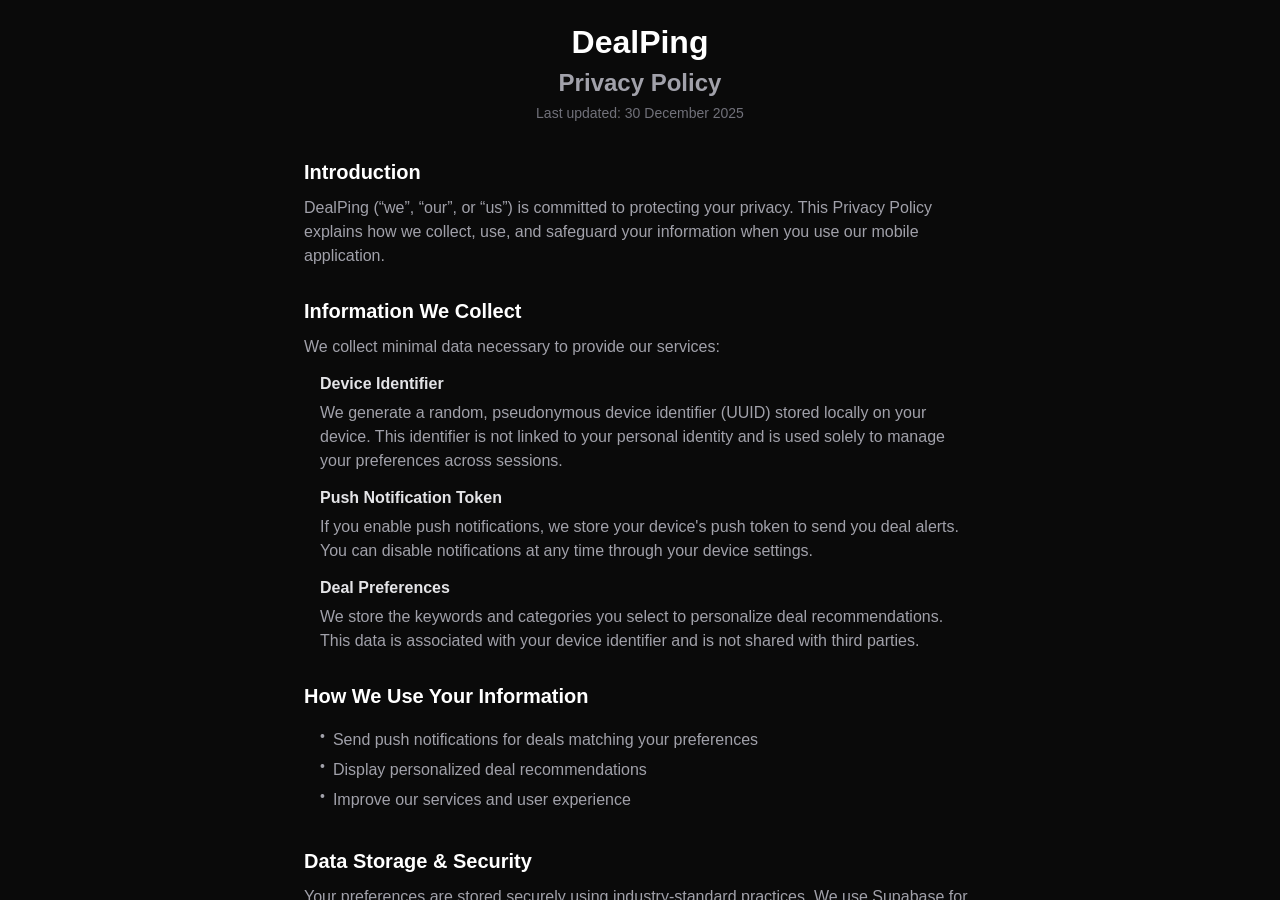
==== privacy.html @ 214f6102 "Add files via upload" ====
<!DOCTYPE html><html  lang="en"><head><title data-rh="true"></title><meta charSet="utf-8"/><meta name="viewport" content="width=device-width, initial-scale=1, shrink-to-fit=no"/><meta http-equiv="X-UA-Compatible" content="IE=edge"/><style id="expo-reset">#root,body,html{height:100%}body{overflow:hidden}#root{display:flex}</style><style>
body {
  background-color: #fff;
}
@media (prefers-color-scheme: dark) {
  body {
    background-color: #000;
  }
}</style><style id="react-native-stylesheet">[stylesheet-group="0"]{}
body{margin:0;}
button::-moz-focus-inner,input::-moz-focus-inner{border:0;padding:0;}
html{-ms-text-size-adjust:100%;-webkit-text-size-adjust:100%;-webkit-tap-highlight-color:rgba(0,0,0,0);}
input::-webkit-search-cancel-button,input::-webkit-search-decoration,input::-webkit-search-results-button,input::-webkit-search-results-decoration{display:none;}
[stylesheet-group="1"]{}
.css-11aywtz{-moz-appearance:textfield;-webkit-appearance:none;background-color:rgba(0,0,0,0.00);border-bottom-left-radius:0px;border-bottom-right-radius:0px;border-top-left-radius:0px;border-top-right-radius:0px;border:0 solid black;box-sizing:border-box;font:14px -apple-system,BlinkMacSystemFont,"Segoe UI",Roboto,Helvetica,Arial,sans-serif;margin:0px;padding:0px;resize:none;}
.css-146c3p1{background-color:rgba(0,0,0,0.00);border:0 solid black;box-sizing:border-box;color:rgba(0,0,0,1.00);display:inline;font:14px -apple-system,BlinkMacSystemFont,"Segoe UI",Roboto,Helvetica,Arial,sans-serif;list-style:none;margin:0px;padding:0px;position:relative;text-align:start;text-decoration:none;white-space:pre-wrap;word-wrap:break-word;}
.css-1jxf684{background-color:rgba(0,0,0,0.00);border:0 solid black;box-sizing:border-box;color:inherit;display:inline;font:inherit;list-style:none;margin:0px;padding:0px;position:relative;text-align:inherit;text-decoration:none;white-space:inherit;word-wrap:break-word;}
.css-9pa8cd{bottom:0px;height:100%;left:0px;opacity:0;position:absolute;right:0px;top:0px;width:100%;z-index:-1;}
.css-g5y9jx{align-content:flex-start;align-items:stretch;background-color:rgba(0,0,0,0.00);border:0 solid black;box-sizing:border-box;display:flex;flex-basis:auto;flex-direction:column;flex-shrink:0;list-style:none;margin:0px;min-height:0px;min-width:0px;padding:0px;position:relative;text-decoration:none;z-index:0;}
[stylesheet-group="2"]{}
.r-11mg6pl{border-bottom-color:rgba(255,255,255,1.00);border-left-color:rgba(255,255,255,1.00);border-right-color:rgba(255,255,255,1.00);border-top-color:rgba(255,255,255,1.00);}
.r-13awgt0{flex:1;}
.r-1awa8pu{border-bottom-color:rgba(101,119,134,1.00);border-left-color:rgba(101,119,134,1.00);border-right-color:rgba(101,119,134,1.00);border-top-color:rgba(101,119,134,1.00);}
.r-1bq2mok{margin:3px;}
.r-1d4xg89{border-bottom-color:rgba(170,184,194,1.00);border-left-color:rgba(170,184,194,1.00);border-right-color:rgba(170,184,194,1.00);border-top-color:rgba(170,184,194,1.00);}
.r-1dedoh8{border-bottom-left-radius:9px;border-bottom-right-radius:9px;border-top-left-radius:9px;border-top-right-radius:9px;}
.r-1dumxj3{margin:2px;}
.r-1dzdj1l{border-bottom-left-radius:10px;border-bottom-right-radius:10px;border-top-left-radius:10px;border-top-right-radius:10px;}
.r-1f0042m{border-bottom-left-radius:5px;border-bottom-right-radius:5px;border-top-left-radius:5px;border-top-right-radius:5px;}
.r-1j16mh1{border-bottom-left-radius:100%;border-bottom-right-radius:100%;border-top-left-radius:100%;border-top-right-radius:100%;}
.r-1jkafct{border-bottom-left-radius:2px;border-bottom-right-radius:2px;border-top-left-radius:2px;border-top-right-radius:2px;}
.r-1jyn79y{border-bottom-color:rgba(0,150,136,1.00);border-left-color:rgba(0,150,136,1.00);border-right-color:rgba(0,150,136,1.00);border-top-color:rgba(0,150,136,1.00);}
.r-1mbl9jf{border-bottom-width:0.5px;border-left-width:0.5px;border-right-width:0.5px;border-top-width:0.5px;}
.r-1pcd2l5{padding:20px;}
.r-1phboty{border-bottom-style:solid;border-left-style:solid;border-right-style:solid;border-top-style:solid;}
.r-1px6drs{border-bottom-left-radius:7px;border-bottom-right-radius:7px;border-top-left-radius:7px;border-top-right-radius:7px;}
.r-1q9bdsx{border-bottom-left-radius:12px;border-bottom-right-radius:12px;border-top-left-radius:12px;border-top-right-radius:12px;}
.r-1qsk4np{overflow-x:clip;overflow-y:clip;}
.r-1rvyss1{border-bottom-color:rgba(255,255,255,0.20);border-left-color:rgba(255,255,255,0.20);border-right-color:rgba(255,255,255,0.20);border-top-color:rgba(255,255,255,0.20);}
.r-1sp51qo{padding:10px;}
.r-1twgtwe{border-bottom-color:rgba(0,0,0,0.04);border-left-color:rgba(0,0,0,0.04);border-right-color:rgba(0,0,0,0.04);border-top-color:rgba(0,0,0,0.04);}
.r-1udh08x{overflow-x:hidden;overflow-y:hidden;}
.r-1uu6nss{padding:5px;}
.r-1xfd6ze{border-bottom-left-radius:8px;border-bottom-right-radius:8px;border-top-left-radius:8px;border-top-right-radius:8px;}
.r-4a18lf{border-bottom-color:rgba(255,0,0,1.00);border-left-color:rgba(255,0,0,1.00);border-right-color:rgba(255,0,0,1.00);border-top-color:rgba(255,0,0,1.00);}
.r-60ke3l{border-bottom-color:rgba(0,128,0,1.00);border-left-color:rgba(0,128,0,1.00);border-right-color:rgba(0,128,0,1.00);border-top-color:rgba(0,128,0,1.00);}
.r-6t2glc{border-bottom-left-radius:40px;border-bottom-right-radius:40px;border-top-left-radius:40px;border-top-right-radius:40px;}
.r-9x6qib{border-bottom-color:rgba(204,214,221,1.00);border-left-color:rgba(204,214,221,1.00);border-right-color:rgba(204,214,221,1.00);border-top-color:rgba(204,214,221,1.00);}
.r-crgep1{margin:0px;}
.r-d045u9{border-bottom-width:2px;border-left-width:2px;border-right-width:2px;border-top-width:2px;}
.r-d23pfw{padding:24px;}
.r-edyy15{padding:8px;}
.r-fx7oqy{border-bottom-color:rgba(0,0,255,1.00);border-left-color:rgba(0,0,255,1.00);border-right-color:rgba(0,0,255,1.00);border-top-color:rgba(0,0,255,1.00);}
.r-krxsd3{display:-webkit-box;}
.r-rs99b7{border-bottom-width:1px;border-left-width:1px;border-right-width:1px;border-top-width:1px;}
.r-t60dpp{padding:0px;}
.r-wg31gx{border-bottom-color:rgba(49,53,56,1.00);border-left-color:rgba(49,53,56,1.00);border-right-color:rgba(49,53,56,1.00);border-top-color:rgba(49,53,56,1.00);}
.r-xoduu5{display:inline-flex;}
.r-ywje51{margin:auto;}
.r-z2wwpe{border-bottom-left-radius:4px;border-bottom-right-radius:4px;border-top-left-radius:4px;border-top-right-radius:4px;}
[stylesheet-group="2.1"]{}
.r-11f147o{padding-bottom:8px;padding-top:8px;}
.r-11gswi8{padding-left:3px;padding-right:3px;}
.r-17q4wm6{margin-left:5px;margin-right:5px;}
.r-184id4b{margin-bottom:12px;margin-top:12px;}
.r-1d7mnkm{padding-bottom:15px;padding-top:15px;}
.r-1e084wi{padding-left:0px;padding-right:0px;}
.r-1mmae3n{padding-bottom:12px;padding-top:12px;}
.r-1ntr0p{padding-left:5px;padding-right:5px;}
.r-1rsorjc{padding-left:36px;padding-right:36px;}
.r-1yd117h{padding-bottom:7px;padding-top:7px;}
.r-3o4zer{padding-left:12px;padding-right:12px;}
.r-cxgwc0{padding-left:24px;padding-right:24px;}
.r-f8sm7e{margin-left:auto;margin-right:auto;}
.r-is05cd{padding-left:8px;padding-right:8px;}
.r-jdiy1a{margin-left:11px;margin-right:11px;}
.r-jusfrs{margin-left:12px;margin-right:12px;}
.r-n5f61p{margin-bottom:3px;margin-top:3px;}
.r-n7gxbd{padding-left:4px;padding-right:4px;}
.r-u9wvl5{padding-left:20px;padding-right:20px;}
.r-ugi1tw{padding-left:5%;padding-right:5%;}
.r-w7s2jr{padding-bottom:16px;padding-top:16px;}
.r-ytbthy{padding-bottom:10px;padding-top:10px;}
[stylesheet-group="2.2"]{}
.r-10s2tm5{left:0%;}
.r-16o8guy{right:100%;}
.r-1a11zyx{margin-right:12px;}
.r-1cwvpvk{margin-left:12px;}
.r-1e97lx8{margin-right:3px;}
.r-1euzeng{padding-left:24px;}
.r-1g4tz6n{margin-right:-14.5px;}
.r-1h31txp{padding-right:16px;}
.r-1lhn9r{margin-left:-14.5px;}
.r-1sqnqi2{margin-left:3px;}
.r-1vl2501{padding-right:24px;}
.r-9mo606{margin-right:10px;}
.r-c59us2{left:-3px;}
.r-dqe1q{right:0%;}
.r-qb41rp{margin-right:5px;}
.r-rci37q{left:100%;}
.r-uhung1{margin-left:10px;}
.r-vpmibe{right:-3px;}
.r-w67my2{padding-left:16px;}
.r-wizibn{margin-left:5px;}
[stylesheet-group="3"]{}
.r-105ug2t{pointer-events:auto!important;}
.r-10ptun7{height:16px;}
.r-10v3vxq{transform:scaleX(-1);}
.r-10x49cs{font-size:10px;}
.r-10xqauy{padding-top:env(safe-area-inset-top);}
.r-11j9u27{visibility:hidden;}
.r-11mpjr4{background-color:rgba(223,223,223,1.00);}
.r-11udlyb{background-color:rgba(0,150,136,1.00);}
.r-11v9fek{min-width:180px;}
.r-11yh6sk{overflow-x:hidden;}
.r-12c3ph5{opacity:0.4;}
.r-12f6czt{top:17px;}
.r-12vffkv>* {pointer-events:auto;}
.r-12vffkv{pointer-events:none!important;}
.r-12w8t91{background-color:rgba(209,209,212,1.00);}
.r-135wba7{line-height:24px;}
.r-13aq9py{animation-name:r-1iq689l;}
.r-13qz1uu{width:100%;}
.r-13tjlyg{transition-duration:0.1s;}
.r-144uupt{left:2px;}
.r-1472mwg{height:24px;}
.r-14gqq1x{margin-top:4px;}
.r-14lw9ot{background-color:rgba(255,255,255,1.00);}
.r-14nekm4{box-shadow:0px 1px 2.22px rgba(0,0,0,0.22);}
.r-14sbq61{background-color:rgba(33,150,243,1.00);}
.r-150rngu{-webkit-overflow-scrolling:touch;}
.r-15d164r{margin-bottom:10px;}
.r-16y2uox{flex-grow:1;}
.r-173mn98{align-self:flex-end;}
.r-173mzie{transform:scaleY(-1);}
.r-1777fci{justify-content:center;}
.r-17bb2tj{animation-duration:0.75s;}
.r-17leim2{background-repeat:repeat;}
.r-17s6mgv{justify-content:flex-end;}
.r-17tb59b{opacity:0.7;}
.r-17tloay{opacity:0.6;}
.r-17u3ijr{background-color:rgba(155,161,166,0.27);}
.r-184en5c{z-index:1;}
.r-18nhz7w{top:-3px;}
.r-18u1ve8{color:rgba(255,255,255,0.40);}
.r-18u37iz{flex-direction:row;}
.r-19h5ruw{margin-top:15px;}
.r-19oahor{font-size:64px;}
.r-19wmn03{width:20px;}
.r-19z077z{touch-action:none;}
.r-1a2p6p6{-webkit-text-decoration-style:solid;text-decoration-style:solid;}
.r-1abnn5w{animation-play-state:paused;}
.r-1acpoxo{width:36px;}
.r-1aiqnjv{font-family:monospace,monospace;}
.r-1aockid{width:40px;}
.r-1awozwy{align-items:center;}
.r-1ay1djp{animation-duration:1s;}
.r-1b43r93{font-size:14px;}
.r-1c6unfx{forced-color-adjust:none;}
.r-1c85bru{width:270px;}
.r-1cmwbt1{gap:8px;}
.r-1d2f490{left:0px;}
.r-1d5kdc7{flex-direction:column-reverse;}
.r-1d7fvdj{justify-content:space-evenly;}
.r-1ddef8g{-webkit-text-decoration-line:underline;text-decoration-line:underline;}
.r-1dernwh{height:70%;}
.r-1ei5mc7{cursor:inherit;}
.r-1enofrn{font-size:12px;}
.r-1euycsn{flex-direction:row-reverse;}
.r-1ewcgjf{box-shadow:0px 1px 3px rgba(0,0,0,0.5);}
.r-1ff274t{text-align:right;}
.r-1ffj0ar{background-color:rgba(0,0,0,0.40);}
.r-1g80hic{opacity:0.8;}
.r-1ge9hsw{max-width:960px;}
.r-1ghxqbu{font-variant:tabular-nums;}
.r-1h0z5md{justify-content:flex-start;}
.r-1h2t8mc{width:0px;}
.r-1habvwh{align-items:flex-start;}
.r-1i10wst{font-size:18px;}
.r-1i6wzkk{-moz-transition-property:opacity;-webkit-transition-property:opacity;transition-property:opacity;}
.r-1i71y14{gap:14px;}
.r-1ikidpy{letter-spacing:0.5px;}
.r-1iln25a{word-wrap:normal;}
.r-1inkyih{font-size:17px;}
.r-1iomjv6{color:rgba(46,120,183,1.00);}
.r-1iusvr4{flex-basis:0px;}
.r-1janqcz{width:16px;}
.r-1jkjb{margin-left:8px;}
.r-1kb76zh{margin-right:8px;}
.r-1kfrs79{font-weight:600;}
.r-1kihuf0{align-self:center;}
.r-1ld3bg{top:-4px;}
.r-1ldzwu0{animation-timing-function:linear;}
.r-1loqt21{cursor:pointer;}
.r-1mlwlqe{flex-basis:auto;}
.r-1mrlafo{background-position:0;}
.r-1muvv40{animation-iteration-count:infinite;}
.r-1niwhzg{background-color:rgba(0,0,0,0.00);}
.r-1nlw0im{bottom:8px;}
.r-1no09lo{margin-top:28px;}
.r-1nxhmzv{margin-bottom:28px;}
.r-1ny4l3l{outline-style:none;}
.r-1ocf4r9{scroll-snap-type:y mandatory;}
.r-1onu96p{border-curve:continuous;}
.r-1oszu61{align-items:stretch;}
.r-1otgn73{touch-action:manipulation;}
.r-1p0dtai{bottom:0px;}
.r-1pi2tsx{height:100%;}
.r-1pm8pkb{font-family:Courier;}
.r-1ptriwd{right:2px;}
.r-1qd0xha{font-family:-apple-system,BlinkMacSystemFont,"Segoe UI",Roboto,Helvetica,Arial,sans-serif;}
.r-1qulhi1{animation-name:r-1pzkwqh;}
.r-1r4fvd0{color:rgba(82,169,255,1.00);}
.r-1r74h94{left:8px;}
.r-1r8g8re{height:36px;}
.r-1rnoaur{overflow-y:auto;}
.r-1sg8ghl{z-index:1000;}
.r-1ssbvtb{gap:12px;}
.r-1sxrcry{background-size:auto;}
.r-1tl9yi8{height:17px;}
.r-1udbk01{text-overflow:ellipsis;}
.r-1ui5ee8{font-size:32px;}
.r-1vr29t4{font-weight:800;}
.r-1w2pmg{height:0px;}
.r-1w6e6rj{flex-wrap:wrap;}
.r-1wbh5a2{flex-shrink:1;}
.r-1wtj0ep{justify-content:space-between;}
.r-1wyyakw{z-index:-1;}
.r-1xcajam{position:fixed;}
.r-1xnzce8{-moz-user-select:text;-webkit-user-select:text;user-select:text;}
.r-1xpsq9i{box-shadow:0px 3px 3px rgba(0, 0, 0, 0.33);}
.r-1xzupcd{width:13px;}
.r-1yef0xd{animation-name:r-11cv4x;}
.r-2eszeu::-webkit-scrollbar{display:none}
.r-2eszeu{scrollbar-width:none;}
.r-30o5oe{-moz-appearance:none;-ms-appearance:none;-webkit-appearance:none;appearance:none;}
.r-356f0p{letter-spacing:0.35px;}
.r-3mc0re{right:8px;}
.r-3s2u2q{white-space:nowrap;}
.r-417010{z-index:0;}
.r-4gszlv{background-size:cover;}
.r-4v7adb{height:5px;}
.r-5oul0u{margin-bottom:8px;}
.r-60vfwk{min-width:1px;}
.r-633pao>* {pointer-events:none;}
.r-633pao{pointer-events:none!important;}
.r-6dt33c{opacity:1;}
.r-6gpygo{margin-bottom:12px;}
.r-6taxm2:-ms-input-placeholder{color:var(--placeholderTextColor);opacity:1;}
.r-6taxm2::-moz-placeholder{color:var(--placeholderTextColor);opacity:1;}
.r-6taxm2::-webkit-input-placeholder{color:var(--placeholderTextColor);opacity:1;}
.r-6taxm2::placeholder{color:var(--placeholderTextColor);opacity:1;}
.r-726pan{width:31px;}
.r-76blku{height:21px;}
.r-7cikom{font-size:inherit;}
.r-7q8q6z{cursor:default;}
.r-8akbws{-webkit-box-orient:vertical;}
.r-8ay8q1{letter-spacing:0.1px;}
.r-92ng3h{width:1px;}
.r-97e31f{padding-bottom:env(safe-area-inset-bottom);}
.r-9daxd3{animation-duration:250ms;}
.r-a023e6{font-size:15px;}
.r-adyw6z{font-size:20px;}
.r-agouwx{transform:translateZ(0);}
.r-ah5dr5>* {pointer-events:none;}
.r-ah5dr5{pointer-events:auto!important;}
.r-aruset{font-weight:200;}
.r-b88u0q{font-weight:700;}
.r-bi4vy9{transform:translateY(100%);}
.r-bnwqim{position:relative;}
.r-bt1l66{min-height:20px;}
.r-buy8e9{overflow-y:hidden;}
.r-bv2aro{padding-left:env(safe-area-inset-left);}
.r-c68hjy{color:rgba(161,161,161,1.00);}
.r-cpa5s6{scroll-snap-align:start;}
.r-cqee49{color:rgba(0,0,0,1.00);}
.r-dkge59{background-color:rgba(170,184,194,1.00);}
.r-dnmrzs{max-width:100%;}
.r-dvx3qi{z-index:99;}
.r-e7fwks{background-color:rgba(238,238,240,1.00);}
.r-eafdt9{transition-duration:0.15s;}
.r-ebwn4k{animation-name:r-q67da2;}
.r-ehq7j7{background-size:contain;}
.r-eqz5dr{flex-direction:column;}
.r-eu3ka{height:40px;}
.r-fbosnt{background-color:rgba(63,63,66,1.00);}
.r-fdjqy7{text-align:left;}
.r-g3mlsw{animation-name:r-t2lo5v;}
.r-ghxds0{transform:translateY(0%);}
.r-gtdqiz{position:-webkit-sticky;position:sticky;}
.r-h0d30l{height:28px;}
.r-howw7u{color:rgba(255,0,0,1.00);}
.r-hxflta{padding-right:env(safe-area-inset-right);}
.r-icoktb{opacity:0.5;}
.r-ig0lrl{width:17px;}
.r-ipm5af{top:0px;}
.r-jwli3a{color:rgba(255,255,255,1.00);}
.r-k200y{align-self:flex-start;}
.r-kemksi{background-color:rgba(0,0,0,1.00);}
.r-kizejy{color:rgba(155,161,166,1.00);}
.r-knv0ih{margin-top:8px;}
.r-ky29hr{bottom:2px;}
.r-leqjx2{animation-timing-function:cubic-bezier(0.215, 0.61, 0.355, 1);}
.r-lltvgl{overflow-x:auto;}
.r-lpb231{height:168px;}
.r-lrsllp{width:24px;}
.r-lrvibr{-moz-user-select:none;-webkit-user-select:none;user-select:none;}
.r-mabqd8{height:32px;}
.r-majxgm{font-weight:500;}
.r-mfh4gg{scroll-snap-type:x mandatory;}
.r-mhe3cw{z-index:10;}
.r-mro3nb{background-color:rgba(21,23,24,1.00);}
.r-n6v787{font-size:13px;}
.r-o4n3w5{width:23px;}
.r-o9xkwf{top:2px;}
.r-orgf3d{opacity:0;}
.r-q4m81j{text-align:center;}
.r-qfi6ny{top:30000px;}
.r-qklmqi{border-bottom-width:1px;}
.r-qn3fzs{padding-bottom:24px;}
.r-rjixqe{line-height:20px;}
.r-rs94m5{background-image:url("[data-uri]");}
.r-rxcuwo{height:50%;}
.r-s62m2j{animation-timing-function:cubic-bezier(0.47, 0, 0.745, 0.715);}
.r-sfbmgh{z-index:9999;}
.r-so7y2g{line-height:64px;}
.r-tsynxw{text-transform:uppercase;}
.r-u6sd8q{background-repeat:no-repeat;}
.r-u8s1d{position:absolute;}
.r-u92y06{background-color:rgba(255,165,0,1.00);}
.r-ubezar{font-size:16px;}
.r-uho16t{font-size:34px;}
.r-vacyoi{padding-bottom:64px;}
.r-van48c{caret-color:transparent;}
.r-vboj7i{top:-7px;}
.r-vga7m4{background-color:rgba(28,28,31,1.00);}
.r-vvn4in{background-position:center;}
.r-vw2c0b{font-weight:bold;}
.r-wfqgy4{transition-duration:100ms;}
.r-ws9h79{left:4px;}
.r-x11e5r{font-family:SFMono-Regular, Menlo, Monaco, Consolas, "Liberation Mono", "Courier New", monospace;}
.r-x3cy2q{background-size:100% 100%;}
.r-xx3c9p{animation-name:r-imtty0;}
.r-y7v2we{background-color:rgba(32,36,37,1.00);}
.r-z80fyv{height:20px;}
.r-zchlnj{right:0px;}
.r-zl2h9q{margin-bottom:2px;}
.r-zz5t5d{font-size:28px;}
@-webkit-keyframes r-11cv4x{0%{transform:rotate(0deg);}100%{transform:rotate(360deg);}}
@-webkit-keyframes r-1iq689l{0%{transform:translateY(0%);}100%{transform:translateY(100%);}}
@-webkit-keyframes r-1pzkwqh{0%{transform:translateY(100%);}100%{transform:translateY(0%);}}
@-webkit-keyframes r-imtty0{0%{opacity:0;}100%{opacity:1;}}
@-webkit-keyframes r-q67da2{0%{transform:translateX(-100%);}100%{transform:translateX(400%);}}
@-webkit-keyframes r-t2lo5v{0%{opacity:1;}100%{opacity:0;}}
@keyframes r-11cv4x{0%{transform:rotate(0deg);}100%{transform:rotate(360deg);}}
@keyframes r-1iq689l{0%{transform:translateY(0%);}100%{transform:translateY(100%);}}
@keyframes r-1pzkwqh{0%{transform:translateY(100%);}100%{transform:translateY(0%);}}
@keyframes r-imtty0{0%{opacity:0;}100%{opacity:1;}}
@keyframes r-q67da2{0%{transform:translateX(-100%);}100%{transform:translateX(400%);}}
@keyframes r-t2lo5v{0%{opacity:1;}100%{opacity:0;}}</style><style id="expo-generated-fonts">@font-face{font-family:"SpaceMono";src:url("/assets/assets/fonts/SpaceMono-Regular.49a79d66bdea2debf1832bf4d7aca127.ttf");font-display:auto}
@font-face{font-family:"FontAwesome";src:url("/assets/node_modules/@expo/vector-icons/build/vendor/react-native-vector-icons/Fonts/FontAwesome.b06871f281fee6b241d60582ae9369b9.ttf");font-display:auto}</style><link rel="preload" href="/assets/assets/fonts/SpaceMono-Regular.49a79d66bdea2debf1832bf4d7aca127.ttf" as="font" crossorigin="" /><link rel="preload" href="/assets/node_modules/@expo/vector-icons/build/vendor/react-native-vector-icons/Fonts/FontAwesome.b06871f281fee6b241d60582ae9369b9.ttf" as="font" crossorigin="" /><script type="module">globalThis.__EXPO_ROUTER_HYDRATE__=true;</script><link rel="preload" href="/_expo/static/css/web-8d953b4937163ca40d355fad0c8e0679.css" as="style"><link rel="stylesheet" href="/_expo/static/css/web-8d953b4937163ca40d355fad0c8e0679.css"><link rel="icon" href="/favicon.ico" /></head><body><div id="root"><div class="css-g5y9jx r-13awgt0"><!--$--><div style="position:absolute;left:0;right:0;top:0;bottom:0;pointer-events:none;visibility:hidden"></div><div class="css-g5y9jx r-13awgt0"><div aria-hidden="true" class="css-g5y9jx r-13awgt0 r-1p0dtai r-1d2f490 r-u8s1d r-zchlnj r-ipm5af" style="background-color:rgba(242,242,242,1.00);display:none"><div class="css-g5y9jx r-13awgt0"><div class="css-g5y9jx r-13awgt0"><!--$!--><template></template><!--/$--></div></div></div><div class="css-g5y9jx r-13awgt0 r-1p0dtai r-1d2f490 r-u8s1d r-zchlnj r-ipm5af" style="background-color:rgba(242,242,242,1.00);display:flex"><div class="css-g5y9jx r-13awgt0"><div class="css-g5y9jx r-13awgt0"><!--$--><div class="css-g5y9jx r-150rngu r-eqz5dr r-16y2uox r-1wbh5a2 r-11yh6sk r-1rnoaur r-agouwx" style="flex:1;background-color:rgba(10,10,10,1.00)"><div class="css-g5y9jx" style="padding-left:24px;padding-right:24px;padding-top:24px;padding-bottom:64px;max-width:720px;margin-right:auto;margin-left:auto"><div class="css-g5y9jx" style="margin-bottom:40px;align-items:center"><div dir="auto" class="css-146c3p1" style="font-size:32px;font-weight:700;color:rgba(255,255,255,1.00);margin-bottom:8px">DealPing</div><div dir="auto" class="css-146c3p1" style="font-size:24px;font-weight:600;color:rgba(161,161,170,1.00)">Privacy Policy</div><div dir="auto" class="css-146c3p1" style="font-size:14px;color:rgba(113,113,122,1.00);margin-top:8px">Last updated: <!-- -->30 December 2025</div></div><div class="css-g5y9jx" style="margin-bottom:32px"><div dir="auto" class="css-146c3p1" style="font-size:20px;font-weight:600;color:rgba(255,255,255,1.00);margin-bottom:12px">Introduction</div><div dir="auto" class="css-146c3p1" style="font-size:16px;line-height:24px;color:rgba(161,161,170,1.00)">DealPing (“we”, “our”, or “us”) is committed to protecting your privacy. This Privacy Policy explains how we collect, use, and safeguard your information when you use our mobile application.</div></div><div class="css-g5y9jx" style="margin-bottom:32px"><div dir="auto" class="css-146c3p1" style="font-size:20px;font-weight:600;color:rgba(255,255,255,1.00);margin-bottom:12px">Information We Collect</div><div dir="auto" class="css-146c3p1" style="font-size:16px;line-height:24px;color:rgba(161,161,170,1.00)">We collect minimal data necessary to provide our services:</div><div class="css-g5y9jx" style="margin-top:16px;margin-left:16px"><div dir="auto" class="css-146c3p1" style="font-size:16px;font-weight:600;color:rgba(228,228,231,1.00);margin-bottom:8px">Device Identifier</div><div dir="auto" class="css-146c3p1" style="font-size:16px;line-height:24px;color:rgba(161,161,170,1.00)">We generate a random, pseudonymous device identifier (UUID) stored locally on your device. This identifier is not linked to your personal identity and is used solely to manage your preferences across sessions.</div></div><div class="css-g5y9jx" style="margin-top:16px;margin-left:16px"><div dir="auto" class="css-146c3p1" style="font-size:16px;font-weight:600;color:rgba(228,228,231,1.00);margin-bottom:8px">Push Notification Token</div><div dir="auto" class="css-146c3p1" style="font-size:16px;line-height:24px;color:rgba(161,161,170,1.00)">If you enable push notifications, we store your device&#x27;s push token to send you deal alerts. You can disable notifications at any time through your device settings.</div></div><div class="css-g5y9jx" style="margin-top:16px;margin-left:16px"><div dir="auto" class="css-146c3p1" style="font-size:16px;font-weight:600;color:rgba(228,228,231,1.00);margin-bottom:8px">Deal Preferences</div><div dir="auto" class="css-146c3p1" style="font-size:16px;line-height:24px;color:rgba(161,161,170,1.00)">We store the keywords and categories you select to personalize deal recommendations. This data is associated with your device identifier and is not shared with third parties.</div></div></div><div class="css-g5y9jx" style="margin-bottom:32px"><div dir="auto" class="css-146c3p1" style="font-size:20px;font-weight:600;color:rgba(255,255,255,1.00);margin-bottom:12px">How We Use Your Information</div><div class="css-g5y9jx" style="margin-top:8px;margin-left:16px"><div class="css-g5y9jx" style="flex-direction:row;margin-bottom:6px;padding-right:16px"><div dir="auto" class="css-146c3p1" style="color:rgba(161,161,170,1.00);margin-right:8px">•</div><div dir="auto" class="css-146c3p1" style="font-size:16px;line-height:24px;color:rgba(161,161,170,1.00);flex:1">Send push notifications for deals matching your preferences</div></div><div class="css-g5y9jx" style="flex-direction:row;margin-bottom:6px;padding-right:16px"><div dir="auto" class="css-146c3p1" style="color:rgba(161,161,170,1.00);margin-right:8px">•</div><div dir="auto" class="css-146c3p1" style="font-size:16px;line-height:24px;color:rgba(161,161,170,1.00);flex:1">Display personalized deal recommendations</div></div><div class="css-g5y9jx" style="flex-direction:row;margin-bottom:6px;padding-right:16px"><div dir="auto" class="css-146c3p1" style="color:rgba(161,161,170,1.00);margin-right:8px">•</div><div dir="auto" class="css-146c3p1" style="font-size:16px;line-height:24px;color:rgba(161,161,170,1.00);flex:1">Improve our services and user experience</div></div></div></div><div class="css-g5y9jx" style="margin-bottom:32px"><div dir="auto" class="css-146c3p1" style="font-size:20px;font-weight:600;color:rgba(255,255,255,1.00);margin-bottom:12px">Data Storage &amp; Security</div><div dir="auto" class="css-146c3p1" style="font-size:16px;line-height:24px;color:rgba(161,161,170,1.00)">Your preferences are stored securely using industry-standard practices. We use Supabase for backend services, which employs encryption at rest and in transit. We do not sell, trade, or transfer your information to third parties.</div></div><div class="css-g5y9jx" style="margin-bottom:32px"><div dir="auto" class="css-146c3p1" style="font-size:20px;font-weight:600;color:rgba(255,255,255,1.00);margin-bottom:12px">Third-Party Services</div><div dir="auto" class="css-146c3p1" style="font-size:16px;line-height:24px;color:rgba(161,161,170,1.00)">We use the following third-party services:</div><div class="css-g5y9jx" style="margin-top:8px;margin-left:16px"><div class="css-g5y9jx" style="flex-direction:row;margin-bottom:6px;padding-right:16px"><div dir="auto" class="css-146c3p1" style="color:rgba(161,161,170,1.00);margin-right:8px">•</div><div dir="auto" class="css-146c3p1" style="font-size:16px;line-height:24px;color:rgba(161,161,170,1.00);flex:1">Expo Push Notifications — for delivering deal alerts</div></div><div class="css-g5y9jx" style="flex-direction:row;margin-bottom:6px;padding-right:16px"><div dir="auto" class="css-146c3p1" style="color:rgba(161,161,170,1.00);margin-right:8px">•</div><div dir="auto" class="css-146c3p1" style="font-size:16px;line-height:24px;color:rgba(161,161,170,1.00);flex:1">Supabase — for secure data storage</div></div></div><div dir="auto" class="css-146c3p1" style="font-size:16px;line-height:24px;color:rgba(161,161,170,1.00)">These services have their own privacy policies governing the use of your information.</div></div><div class="css-g5y9jx" style="margin-bottom:32px"><div dir="auto" class="css-146c3p1" style="font-size:20px;font-weight:600;color:rgba(255,255,255,1.00);margin-bottom:12px">Your Rights</div><div dir="auto" class="css-146c3p1" style="font-size:16px;line-height:24px;color:rgba(161,161,170,1.00)">You have the right to:</div><div class="css-g5y9jx" style="margin-top:8px;margin-left:16px"><div class="css-g5y9jx" style="flex-direction:row;margin-bottom:6px;padding-right:16px"><div dir="auto" class="css-146c3p1" style="color:rgba(161,161,170,1.00);margin-right:8px">•</div><div dir="auto" class="css-146c3p1" style="font-size:16px;line-height:24px;color:rgba(161,161,170,1.00);flex:1">Disable push notifications at any time</div></div><div class="css-g5y9jx" style="flex-direction:row;margin-bottom:6px;padding-right:16px"><div dir="auto" class="css-146c3p1" style="color:rgba(161,161,170,1.00);margin-right:8px">•</div><div dir="auto" class="css-146c3p1" style="font-size:16px;line-height:24px;color:rgba(161,161,170,1.00);flex:1">Clear your preferences and data by uninstalling the app</div></div><div class="css-g5y9jx" style="flex-direction:row;margin-bottom:6px;padding-right:16px"><div dir="auto" class="css-146c3p1" style="color:rgba(161,161,170,1.00);margin-right:8px">•</div><div dir="auto" class="css-146c3p1" style="font-size:16px;line-height:24px;color:rgba(161,161,170,1.00);flex:1">Request deletion of your data by contacting us</div></div></div></div><div class="css-g5y9jx" style="margin-bottom:32px"><div dir="auto" class="css-146c3p1" style="font-size:20px;font-weight:600;color:rgba(255,255,255,1.00);margin-bottom:12px">Children&#x27;s Privacy</div><div dir="auto" class="css-146c3p1" style="font-size:16px;line-height:24px;color:rgba(161,161,170,1.00)">Our app is not intended for children under 13. We do not knowingly collect personal information from children under 13.</div></div><div class="css-g5y9jx" style="margin-bottom:32px"><div dir="auto" class="css-146c3p1" style="font-size:20px;font-weight:600;color:rgba(255,255,255,1.00);margin-bottom:12px">Changes to This Policy</div><div dir="auto" class="css-146c3p1" style="font-size:16px;line-height:24px;color:rgba(161,161,170,1.00)">We may update this Privacy Policy from time to time. We will notify you of any changes by posting the new Privacy Policy on this page and updating the “Last updated” date.</div></div><div class="css-g5y9jx" style="margin-bottom:32px"><div dir="auto" class="css-146c3p1" style="font-size:20px;font-weight:600;color:rgba(255,255,255,1.00);margin-bottom:12px">Contact Us</div><div dir="auto" class="css-146c3p1" style="font-size:16px;line-height:24px;color:rgba(161,161,170,1.00)">If you have any questions about this Privacy Policy, please contact us at:</div><div dir="auto" role="link" tabindex="0" class="css-146c3p1" style="color:rgba(96,165,250,1.00);font-size:16px;margin-top:8px">dealpingnow@gmail.com</div></div></div></div><!--/$--></div></div></div></div><!--/$--></div></div><script src="/_expo/static/js/web/entry-8c37dc5388a2dd52d115505022204c18.js" defer></script>
</body></html>
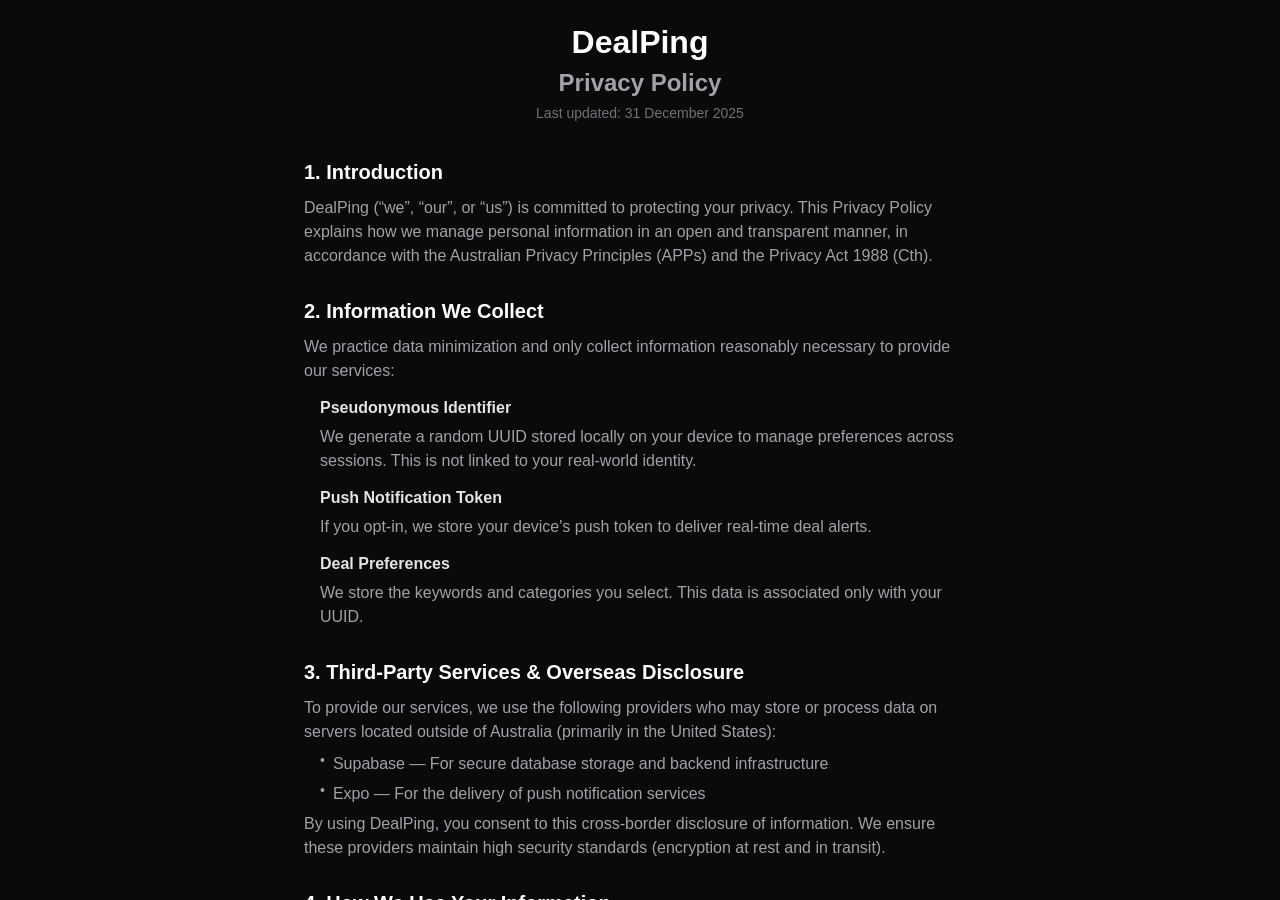
==== commit 4f8027f0: "Update privacy.html" ====
--- a/privacy.html
+++ b/privacy.html
@@ -358,5 +358,5 @@
 @keyframes r-imtty0{0%{opacity:0;}100%{opacity:1;}}
 @keyframes r-q67da2{0%{transform:translateX(-100%);}100%{transform:translateX(400%);}}
 @keyframes r-t2lo5v{0%{opacity:1;}100%{opacity:0;}}</style><style id="expo-generated-fonts">@font-face{font-family:"SpaceMono";src:url("/assets/assets/fonts/SpaceMono-Regular.49a79d66bdea2debf1832bf4d7aca127.ttf");font-display:auto}
-@font-face{font-family:"FontAwesome";src:url("/assets/node_modules/@expo/vector-icons/build/vendor/react-native-vector-icons/Fonts/FontAwesome.b06871f281fee6b241d60582ae9369b9.ttf");font-display:auto}</style><link rel="preload" href="/assets/assets/fonts/SpaceMono-Regular.49a79d66bdea2debf1832bf4d7aca127.ttf" as="font" crossorigin="" /><link rel="preload" href="/assets/node_modules/@expo/vector-icons/build/vendor/react-native-vector-icons/Fonts/FontAwesome.b06871f281fee6b241d60582ae9369b9.ttf" as="font" crossorigin="" /><script type="module">globalThis.__EXPO_ROUTER_HYDRATE__=true;</script><link rel="preload" href="/_expo/static/css/web-8d953b4937163ca40d355fad0c8e0679.css" as="style"><link rel="stylesheet" href="/_expo/static/css/web-8d953b4937163ca40d355fad0c8e0679.css"><link rel="icon" href="/favicon.ico" /></head><body><div id="root"><div class="css-g5y9jx r-13awgt0"><!--$--><div style="position:absolute;left:0;right:0;top:0;bottom:0;pointer-events:none;visibility:hidden"></div><div class="css-g5y9jx r-13awgt0"><div aria-hidden="true" class="css-g5y9jx r-13awgt0 r-1p0dtai r-1d2f490 r-u8s1d r-zchlnj r-ipm5af" style="background-color:rgba(242,242,242,1.00);display:none"><div class="css-g5y9jx r-13awgt0"><div class="css-g5y9jx r-13awgt0"><!--$!--><template></template><!--/$--></div></div></div><div class="css-g5y9jx r-13awgt0 r-1p0dtai r-1d2f490 r-u8s1d r-zchlnj r-ipm5af" style="background-color:rgba(242,242,242,1.00);display:flex"><div class="css-g5y9jx r-13awgt0"><div class="css-g5y9jx r-13awgt0"><!--$--><div class="css-g5y9jx r-150rngu r-eqz5dr r-16y2uox r-1wbh5a2 r-11yh6sk r-1rnoaur r-agouwx" style="flex:1;background-color:rgba(10,10,10,1.00)"><div class="css-g5y9jx" style="padding-left:24px;padding-right:24px;padding-top:24px;padding-bottom:64px;max-width:720px;margin-right:auto;margin-left:auto"><div class="css-g5y9jx" style="margin-bottom:40px;align-items:center"><div dir="auto" class="css-146c3p1" style="font-size:32px;font-weight:700;color:rgba(255,255,255,1.00);margin-bottom:8px">DealPing</div><div dir="auto" class="css-146c3p1" style="font-size:24px;font-weight:600;color:rgba(161,161,170,1.00)">Privacy Policy</div><div dir="auto" class="css-146c3p1" style="font-size:14px;color:rgba(113,113,122,1.00);margin-top:8px">Last updated: <!-- -->30 December 2025</div></div><div class="css-g5y9jx" style="margin-bottom:32px"><div dir="auto" class="css-146c3p1" style="font-size:20px;font-weight:600;color:rgba(255,255,255,1.00);margin-bottom:12px">Introduction</div><div dir="auto" class="css-146c3p1" style="font-size:16px;line-height:24px;color:rgba(161,161,170,1.00)">DealPing (“we”, “our”, or “us”) is committed to protecting your privacy. This Privacy Policy explains how we collect, use, and safeguard your information when you use our mobile application.</div></div><div class="css-g5y9jx" style="margin-bottom:32px"><div dir="auto" class="css-146c3p1" style="font-size:20px;font-weight:600;color:rgba(255,255,255,1.00);margin-bottom:12px">Information We Collect</div><div dir="auto" class="css-146c3p1" style="font-size:16px;line-height:24px;color:rgba(161,161,170,1.00)">We collect minimal data necessary to provide our services:</div><div class="css-g5y9jx" style="margin-top:16px;margin-left:16px"><div dir="auto" class="css-146c3p1" style="font-size:16px;font-weight:600;color:rgba(228,228,231,1.00);margin-bottom:8px">Device Identifier</div><div dir="auto" class="css-146c3p1" style="font-size:16px;line-height:24px;color:rgba(161,161,170,1.00)">We generate a random, pseudonymous device identifier (UUID) stored locally on your device. This identifier is not linked to your personal identity and is used solely to manage your preferences across sessions.</div></div><div class="css-g5y9jx" style="margin-top:16px;margin-left:16px"><div dir="auto" class="css-146c3p1" style="font-size:16px;font-weight:600;color:rgba(228,228,231,1.00);margin-bottom:8px">Push Notification Token</div><div dir="auto" class="css-146c3p1" style="font-size:16px;line-height:24px;color:rgba(161,161,170,1.00)">If you enable push notifications, we store your device&#x27;s push token to send you deal alerts. You can disable notifications at any time through your device settings.</div></div><div class="css-g5y9jx" style="margin-top:16px;margin-left:16px"><div dir="auto" class="css-146c3p1" style="font-size:16px;font-weight:600;color:rgba(228,228,231,1.00);margin-bottom:8px">Deal Preferences</div><div dir="auto" class="css-146c3p1" style="font-size:16px;line-height:24px;color:rgba(161,161,170,1.00)">We store the keywords and categories you select to personalize deal recommendations. This data is associated with your device identifier and is not shared with third parties.</div></div></div><div class="css-g5y9jx" style="margin-bottom:32px"><div dir="auto" class="css-146c3p1" style="font-size:20px;font-weight:600;color:rgba(255,255,255,1.00);margin-bottom:12px">How We Use Your Information</div><div class="css-g5y9jx" style="margin-top:8px;margin-left:16px"><div class="css-g5y9jx" style="flex-direction:row;margin-bottom:6px;padding-right:16px"><div dir="auto" class="css-146c3p1" style="color:rgba(161,161,170,1.00);margin-right:8px">•</div><div dir="auto" class="css-146c3p1" style="font-size:16px;line-height:24px;color:rgba(161,161,170,1.00);flex:1">Send push notifications for deals matching your preferences</div></div><div class="css-g5y9jx" style="flex-direction:row;margin-bottom:6px;padding-right:16px"><div dir="auto" class="css-146c3p1" style="color:rgba(161,161,170,1.00);margin-right:8px">•</div><div dir="auto" class="css-146c3p1" style="font-size:16px;line-height:24px;color:rgba(161,161,170,1.00);flex:1">Display personalized deal recommendations</div></div><div class="css-g5y9jx" style="flex-direction:row;margin-bottom:6px;padding-right:16px"><div dir="auto" class="css-146c3p1" style="color:rgba(161,161,170,1.00);margin-right:8px">•</div><div dir="auto" class="css-146c3p1" style="font-size:16px;line-height:24px;color:rgba(161,161,170,1.00);flex:1">Improve our services and user experience</div></div></div></div><div class="css-g5y9jx" style="margin-bottom:32px"><div dir="auto" class="css-146c3p1" style="font-size:20px;font-weight:600;color:rgba(255,255,255,1.00);margin-bottom:12px">Data Storage &amp; Security</div><div dir="auto" class="css-146c3p1" style="font-size:16px;line-height:24px;color:rgba(161,161,170,1.00)">Your preferences are stored securely using industry-standard practices. We use Supabase for backend services, which employs encryption at rest and in transit. We do not sell, trade, or transfer your information to third parties.</div></div><div class="css-g5y9jx" style="margin-bottom:32px"><div dir="auto" class="css-146c3p1" style="font-size:20px;font-weight:600;color:rgba(255,255,255,1.00);margin-bottom:12px">Third-Party Services</div><div dir="auto" class="css-146c3p1" style="font-size:16px;line-height:24px;color:rgba(161,161,170,1.00)">We use the following third-party services:</div><div class="css-g5y9jx" style="margin-top:8px;margin-left:16px"><div class="css-g5y9jx" style="flex-direction:row;margin-bottom:6px;padding-right:16px"><div dir="auto" class="css-146c3p1" style="color:rgba(161,161,170,1.00);margin-right:8px">•</div><div dir="auto" class="css-146c3p1" style="font-size:16px;line-height:24px;color:rgba(161,161,170,1.00);flex:1">Expo Push Notifications — for delivering deal alerts</div></div><div class="css-g5y9jx" style="flex-direction:row;margin-bottom:6px;padding-right:16px"><div dir="auto" class="css-146c3p1" style="color:rgba(161,161,170,1.00);margin-right:8px">•</div><div dir="auto" class="css-146c3p1" style="font-size:16px;line-height:24px;color:rgba(161,161,170,1.00);flex:1">Supabase — for secure data storage</div></div></div><div dir="auto" class="css-146c3p1" style="font-size:16px;line-height:24px;color:rgba(161,161,170,1.00)">These services have their own privacy policies governing the use of your information.</div></div><div class="css-g5y9jx" style="margin-bottom:32px"><div dir="auto" class="css-146c3p1" style="font-size:20px;font-weight:600;color:rgba(255,255,255,1.00);margin-bottom:12px">Your Rights</div><div dir="auto" class="css-146c3p1" style="font-size:16px;line-height:24px;color:rgba(161,161,170,1.00)">You have the right to:</div><div class="css-g5y9jx" style="margin-top:8px;margin-left:16px"><div class="css-g5y9jx" style="flex-direction:row;margin-bottom:6px;padding-right:16px"><div dir="auto" class="css-146c3p1" style="color:rgba(161,161,170,1.00);margin-right:8px">•</div><div dir="auto" class="css-146c3p1" style="font-size:16px;line-height:24px;color:rgba(161,161,170,1.00);flex:1">Disable push notifications at any time</div></div><div class="css-g5y9jx" style="flex-direction:row;margin-bottom:6px;padding-right:16px"><div dir="auto" class="css-146c3p1" style="color:rgba(161,161,170,1.00);margin-right:8px">•</div><div dir="auto" class="css-146c3p1" style="font-size:16px;line-height:24px;color:rgba(161,161,170,1.00);flex:1">Clear your preferences and data by uninstalling the app</div></div><div class="css-g5y9jx" style="flex-direction:row;margin-bottom:6px;padding-right:16px"><div dir="auto" class="css-146c3p1" style="color:rgba(161,161,170,1.00);margin-right:8px">•</div><div dir="auto" class="css-146c3p1" style="font-size:16px;line-height:24px;color:rgba(161,161,170,1.00);flex:1">Request deletion of your data by contacting us</div></div></div></div><div class="css-g5y9jx" style="margin-bottom:32px"><div dir="auto" class="css-146c3p1" style="font-size:20px;font-weight:600;color:rgba(255,255,255,1.00);margin-bottom:12px">Children&#x27;s Privacy</div><div dir="auto" class="css-146c3p1" style="font-size:16px;line-height:24px;color:rgba(161,161,170,1.00)">Our app is not intended for children under 13. We do not knowingly collect personal information from children under 13.</div></div><div class="css-g5y9jx" style="margin-bottom:32px"><div dir="auto" class="css-146c3p1" style="font-size:20px;font-weight:600;color:rgba(255,255,255,1.00);margin-bottom:12px">Changes to This Policy</div><div dir="auto" class="css-146c3p1" style="font-size:16px;line-height:24px;color:rgba(161,161,170,1.00)">We may update this Privacy Policy from time to time. We will notify you of any changes by posting the new Privacy Policy on this page and updating the “Last updated” date.</div></div><div class="css-g5y9jx" style="margin-bottom:32px"><div dir="auto" class="css-146c3p1" style="font-size:20px;font-weight:600;color:rgba(255,255,255,1.00);margin-bottom:12px">Contact Us</div><div dir="auto" class="css-146c3p1" style="font-size:16px;line-height:24px;color:rgba(161,161,170,1.00)">If you have any questions about this Privacy Policy, please contact us at:</div><div dir="auto" role="link" tabindex="0" class="css-146c3p1" style="color:rgba(96,165,250,1.00);font-size:16px;margin-top:8px">dealpingnow@gmail.com</div></div></div></div><!--/$--></div></div></div></div><!--/$--></div></div><script src="/_expo/static/js/web/entry-8c37dc5388a2dd52d115505022204c18.js" defer></script>
-</body></html>+@font-face{font-family:"FontAwesome";src:url("/assets/node_modules/@expo/vector-icons/build/vendor/react-native-vector-icons/Fonts/FontAwesome.b06871f281fee6b241d60582ae9369b9.ttf");font-display:auto}</style><link rel="preload" href="/assets/assets/fonts/SpaceMono-Regular.49a79d66bdea2debf1832bf4d7aca127.ttf" as="font" crossorigin="" /><link rel="preload" href="/assets/node_modules/@expo/vector-icons/build/vendor/react-native-vector-icons/Fonts/FontAwesome.b06871f281fee6b241d60582ae9369b9.ttf" as="font" crossorigin="" /><script type="module">globalThis.__EXPO_ROUTER_HYDRATE__=true;</script><link rel="preload" href="/_expo/static/css/web-8d953b4937163ca40d355fad0c8e0679.css" as="style"><link rel="stylesheet" href="/_expo/static/css/web-8d953b4937163ca40d355fad0c8e0679.css"><link rel="icon" href="/favicon.ico" /></head><body><div id="root"><div class="css-g5y9jx r-13awgt0"><!--$--><div style="position:absolute;left:0;right:0;top:0;bottom:0;pointer-events:none;visibility:hidden"></div><div class="css-g5y9jx r-13awgt0"><div aria-hidden="true" class="css-g5y9jx r-13awgt0 r-1p0dtai r-1d2f490 r-u8s1d r-zchlnj r-ipm5af" style="background-color:rgba(242,242,242,1.00);display:none"><div class="css-g5y9jx r-13awgt0"><div class="css-g5y9jx r-13awgt0"><!--$!--><template></template><!--/$--></div></div></div><div class="css-g5y9jx r-13awgt0 r-1p0dtai r-1d2f490 r-u8s1d r-zchlnj r-ipm5af" style="background-color:rgba(242,242,242,1.00);display:flex"><div class="css-g5y9jx r-13awgt0"><div class="css-g5y9jx r-13awgt0"><!--$--><div class="css-g5y9jx r-150rngu r-eqz5dr r-16y2uox r-1wbh5a2 r-11yh6sk r-1rnoaur r-agouwx" style="flex:1;background-color:rgba(10,10,10,1.00)"><div class="css-g5y9jx" style="padding-left:24px;padding-right:24px;padding-top:24px;padding-bottom:64px;max-width:720px;margin-right:auto;margin-left:auto"><div class="css-g5y9jx" style="margin-bottom:40px;align-items:center"><div dir="auto" class="css-146c3p1" style="font-size:32px;font-weight:700;color:rgba(255,255,255,1.00);margin-bottom:8px">DealPing</div><div dir="auto" class="css-146c3p1" style="font-size:24px;font-weight:600;color:rgba(161,161,170,1.00)">Privacy Policy</div><div dir="auto" class="css-146c3p1" style="font-size:14px;color:rgba(113,113,122,1.00);margin-top:8px">Last updated: <!-- -->31 December 2025</div></div><div class="css-g5y9jx" style="margin-bottom:32px"><div dir="auto" class="css-146c3p1" style="font-size:20px;font-weight:600;color:rgba(255,255,255,1.00);margin-bottom:12px">1. Introduction</div><div dir="auto" class="css-146c3p1" style="font-size:16px;line-height:24px;color:rgba(161,161,170,1.00)">DealPing (“we”, “our”, or “us”) is committed to protecting your privacy. This Privacy Policy explains how we manage personal information in an open and transparent manner, in accordance with the Australian Privacy Principles (APPs) and the Privacy Act 1988 (Cth).</div></div><div class="css-g5y9jx" style="margin-bottom:32px"><div dir="auto" class="css-146c3p1" style="font-size:20px;font-weight:600;color:rgba(255,255,255,1.00);margin-bottom:12px">2. Information We Collect</div><div dir="auto" class="css-146c3p1" style="font-size:16px;line-height:24px;color:rgba(161,161,170,1.00)">We practice data minimization and only collect information reasonably necessary to provide our services:</div><div class="css-g5y9jx" style="margin-top:16px;margin-left:16px"><div dir="auto" class="css-146c3p1" style="font-size:16px;font-weight:600;color:rgba(228,228,231,1.00);margin-bottom:8px">Pseudonymous Identifier</div><div dir="auto" class="css-146c3p1" style="font-size:16px;line-height:24px;color:rgba(161,161,170,1.00)">We generate a random UUID stored locally on your device to manage preferences across sessions. This is not linked to your real-world identity.</div></div><div class="css-g5y9jx" style="margin-top:16px;margin-left:16px"><div dir="auto" class="css-146c3p1" style="font-size:16px;font-weight:600;color:rgba(228,228,231,1.00);margin-bottom:8px">Push Notification Token</div><div dir="auto" class="css-146c3p1" style="font-size:16px;line-height:24px;color:rgba(161,161,170,1.00)">If you opt-in, we store your device&#x27;s push token to deliver real-time deal alerts.</div></div><div class="css-g5y9jx" style="margin-top:16px;margin-left:16px"><div dir="auto" class="css-146c3p1" style="font-size:16px;font-weight:600;color:rgba(228,228,231,1.00);margin-bottom:8px">Deal Preferences</div><div dir="auto" class="css-146c3p1" style="font-size:16px;line-height:24px;color:rgba(161,161,170,1.00)">We store the keywords and categories you select. This data is associated only with your UUID.</div></div></div><div class="css-g5y9jx" style="margin-bottom:32px"><div dir="auto" class="css-146c3p1" style="font-size:20px;font-weight:600;color:rgba(255,255,255,1.00);margin-bottom:12px">3. Third-Party Services &amp; Overseas Disclosure</div><div dir="auto" class="css-146c3p1" style="font-size:16px;line-height:24px;color:rgba(161,161,170,1.00)">To provide our services, we use the following providers who may store or process data on servers located outside of Australia (primarily in the United States):</div><div class="css-g5y9jx" style="margin-top:8px;margin-left:16px"><div class="css-g5y9jx" style="flex-direction:row;margin-bottom:6px;padding-right:16px"><div dir="auto" class="css-146c3p1" style="color:rgba(161,161,170,1.00);margin-right:8px">•</div><div dir="auto" class="css-146c3p1" style="font-size:16px;line-height:24px;color:rgba(161,161,170,1.00);flex:1">Supabase — For secure database storage and backend infrastructure</div></div><div class="css-g5y9jx" style="flex-direction:row;margin-bottom:6px;padding-right:16px"><div dir="auto" class="css-146c3p1" style="color:rgba(161,161,170,1.00);margin-right:8px">•</div><div dir="auto" class="css-146c3p1" style="font-size:16px;line-height:24px;color:rgba(161,161,170,1.00);flex:1">Expo — For the delivery of push notification services</div></div></div><div dir="auto" class="css-146c3p1" style="font-size:16px;line-height:24px;color:rgba(161,161,170,1.00)">By using DealPing, you consent to this cross-border disclosure of information. We ensure these providers maintain high security standards (encryption at rest and in transit).</div></div><div class="css-g5y9jx" style="margin-bottom:32px"><div dir="auto" class="css-146c3p1" style="font-size:20px;font-weight:600;color:rgba(255,255,255,1.00);margin-bottom:12px">4. How We Use Your Information</div><div dir="auto" class="css-146c3p1" style="font-size:16px;line-height:24px;color:rgba(161,161,170,1.00)">We use your data solely to:</div><div class="css-g5y9jx" style="margin-top:8px;margin-left:16px"><div class="css-g5y9jx" style="flex-direction:row;margin-bottom:6px;padding-right:16px"><div dir="auto" class="css-146c3p1" style="color:rgba(161,161,170,1.00);margin-right:8px">•</div><div dir="auto" class="css-146c3p1" style="font-size:16px;line-height:24px;color:rgba(161,161,170,1.00);flex:1">Trigger push notifications for deals matching your keywords</div></div><div class="css-g5y9jx" style="flex-direction:row;margin-bottom:6px;padding-right:16px"><div dir="auto" class="css-146c3p1" style="color:rgba(161,161,170,1.00);margin-right:8px">•</div><div dir="auto" class="css-146c3p1" style="font-size:16px;line-height:24px;color:rgba(161,161,170,1.00);flex:1">Personalize your &quot;Matched&quot; deal feed</div></div><div class="css-g5y9jx" style="flex-direction:row;margin-bottom:6px;padding-right:16px"><div dir="auto" class="css-146c3p1" style="color:rgba(161,161,170,1.00);margin-right:8px">•</div><div dir="auto" class="css-146c3p1" style="font-size:16px;line-height:24px;color:rgba(161,161,170,1.00);flex:1">Monitor app performance (anonymized crash reports)</div></div></div><div dir="auto" class="css-146c3p1" style="font-size:16px;line-height:24px;color:rgba(161,161,170,1.00)">We do not sell, trade, or rent your data to third parties for marketing purposes.</div></div><div class="css-g5y9jx" style="margin-bottom:32px"><div dir="auto" class="css-146c3p1" style="font-size:20px;font-weight:600;color:rgba(255,255,255,1.00);margin-bottom:12px">5. Data Retention &amp; Deletion</div><div dir="auto" class="css-146c3p1" style="font-size:16px;line-height:24px;color:rgba(161,161,170,1.00)">We retain your preferences and push token only for as long as the app is installed.</div><div class="css-g5y9jx" style="margin-top:8px;margin-left:16px"><div class="css-g5y9jx" style="flex-direction:row;margin-bottom:6px;padding-right:16px"><div dir="auto" class="css-146c3p1" style="color:rgba(161,161,170,1.00);margin-right:8px">•</div><div dir="auto" class="css-146c3p1" style="font-size:16px;line-height:24px;color:rgba(161,161,170,1.00);flex:1">Self-Service: You can clear all data by uninstalling the app or clearing the app cache in your device settings</div></div><div class="css-g5y9jx" style="flex-direction:row;margin-bottom:6px;padding-right:16px"><div dir="auto" class="css-146c3p1" style="color:rgba(161,161,170,1.00);margin-right:8px">•</div><div dir="auto" class="css-146c3p1" style="font-size:16px;line-height:24px;color:rgba(161,161,170,1.00);flex:1">Request Deletion: To manually request the removal of your push token from our database, contact us at the email below</div></div></div></div><div class="css-g5y9jx" style="margin-bottom:32px"><div dir="auto" class="css-146c3p1" style="font-size:20px;font-weight:600;color:rgba(255,255,255,1.00);margin-bottom:12px">6. Your Rights (Australian Privacy Principles)</div><div dir="auto" class="css-146c3p1" style="font-size:16px;line-height:24px;color:rgba(161,161,170,1.00)">Under the APPs, you have the right to access the personal information we hold about you and seek correction if it is inaccurate. Given our use of pseudonymous IDs, we may require your UUID (found in Settings) to identify your specific data record.</div></div><div class="css-g5y9jx" style="margin-bottom:32px"><div dir="auto" class="css-146c3p1" style="font-size:20px;font-weight:600;color:rgba(255,255,255,1.00);margin-bottom:12px">7. Children&#x27;s Privacy</div><div dir="auto" class="css-146c3p1" style="font-size:16px;line-height:24px;color:rgba(161,161,170,1.00)">DealPing is not intended for children under 13. We do not knowingly collect personal information from children. If we become aware of such collection, we will take immediate steps to delete the data.</div></div><div class="css-g5y9jx" style="margin-bottom:32px"><div dir="auto" class="css-146c3p1" style="font-size:20px;font-weight:600;color:rgba(255,255,255,1.00);margin-bottom:12px">8. Contact Us</div><div dir="auto" class="css-146c3p1" style="font-size:16px;line-height:24px;color:rgba(161,161,170,1.00)">If you have questions, concerns, or wish to make a privacy complaint, please contact us. If we cannot resolve your issue, you may contact the Office of the Australian Information Commissioner (OAIC).</div><div dir="auto" role="link" tabindex="0" class="css-146c3p1" style="color:rgba(96,165,250,1.00);font-size:16px;margin-top:8px">dealpingnow@gmail.com</div></div></div></div><!--/$--></div></div></div></div><!--/$--></div></div><script src="/_expo/static/js/web/entry-b97ab8b5cdbeeeaf8b0331e50198bfbe.js" defer></script>
+</body></html>
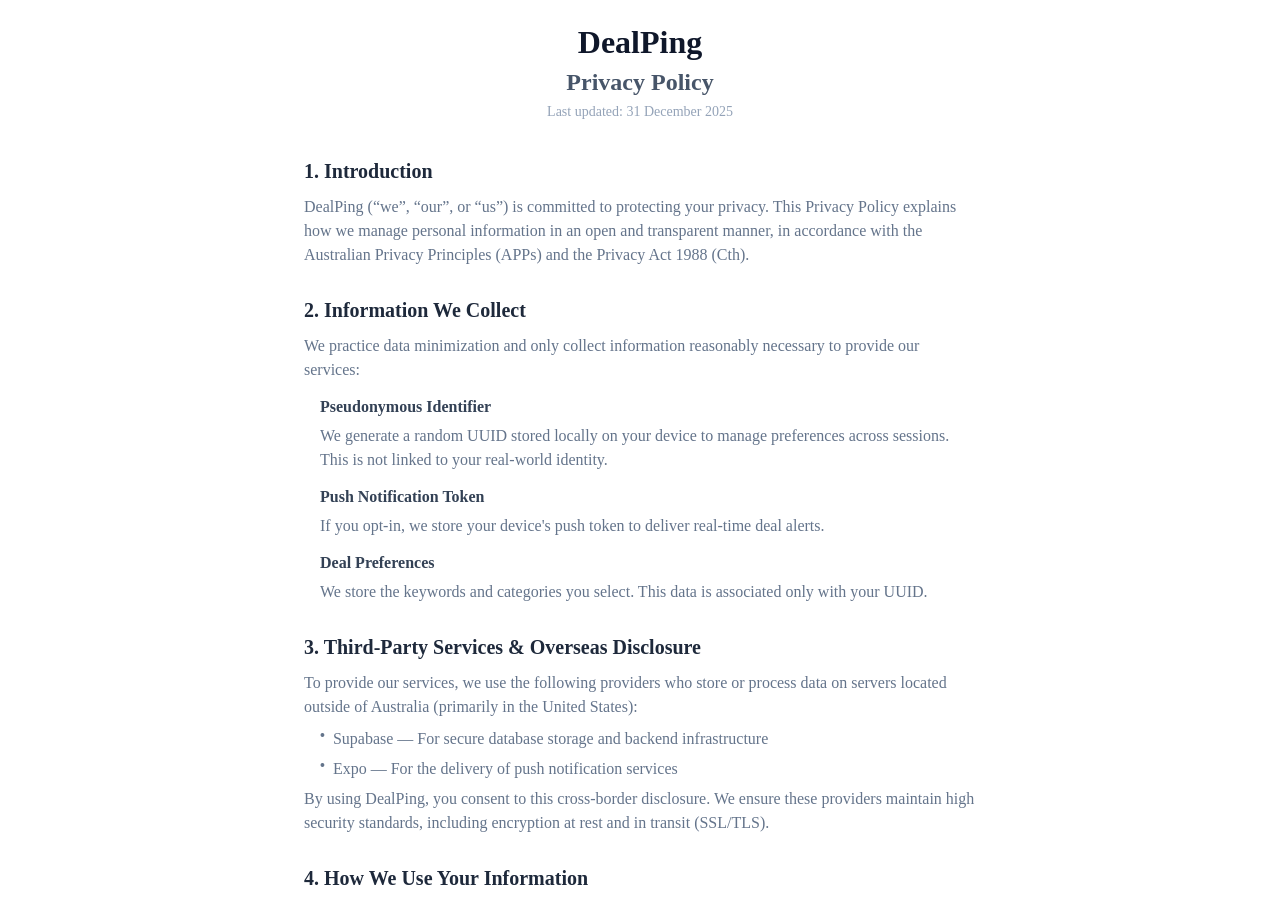
==== commit 6fa52215: "Add files via upload" ====
--- a/privacy.html
+++ b/privacy.html
@@ -358,5 +358,9 @@
 @keyframes r-imtty0{0%{opacity:0;}100%{opacity:1;}}
 @keyframes r-q67da2{0%{transform:translateX(-100%);}100%{transform:translateX(400%);}}
 @keyframes r-t2lo5v{0%{opacity:1;}100%{opacity:0;}}</style><style id="expo-generated-fonts">@font-face{font-family:"SpaceMono";src:url("/assets/assets/fonts/SpaceMono-Regular.49a79d66bdea2debf1832bf4d7aca127.ttf");font-display:auto}
-@font-face{font-family:"FontAwesome";src:url("/assets/node_modules/@expo/vector-icons/build/vendor/react-native-vector-icons/Fonts/FontAwesome.b06871f281fee6b241d60582ae9369b9.ttf");font-display:auto}</style><link rel="preload" href="/assets/assets/fonts/SpaceMono-Regular.49a79d66bdea2debf1832bf4d7aca127.ttf" as="font" crossorigin="" /><link rel="preload" href="/assets/node_modules/@expo/vector-icons/build/vendor/react-native-vector-icons/Fonts/FontAwesome.b06871f281fee6b241d60582ae9369b9.ttf" as="font" crossorigin="" /><script type="module">globalThis.__EXPO_ROUTER_HYDRATE__=true;</script><link rel="preload" href="/_expo/static/css/web-8d953b4937163ca40d355fad0c8e0679.css" as="style"><link rel="stylesheet" href="/_expo/static/css/web-8d953b4937163ca40d355fad0c8e0679.css"><link rel="icon" href="/favicon.ico" /></head><body><div id="root"><div class="css-g5y9jx r-13awgt0"><!--$--><div style="position:absolute;left:0;right:0;top:0;bottom:0;pointer-events:none;visibility:hidden"></div><div class="css-g5y9jx r-13awgt0"><div aria-hidden="true" class="css-g5y9jx r-13awgt0 r-1p0dtai r-1d2f490 r-u8s1d r-zchlnj r-ipm5af" style="background-color:rgba(242,242,242,1.00);display:none"><div class="css-g5y9jx r-13awgt0"><div class="css-g5y9jx r-13awgt0"><!--$!--><template></template><!--/$--></div></div></div><div class="css-g5y9jx r-13awgt0 r-1p0dtai r-1d2f490 r-u8s1d r-zchlnj r-ipm5af" style="background-color:rgba(242,242,242,1.00);display:flex"><div class="css-g5y9jx r-13awgt0"><div class="css-g5y9jx r-13awgt0"><!--$--><div class="css-g5y9jx r-150rngu r-eqz5dr r-16y2uox r-1wbh5a2 r-11yh6sk r-1rnoaur r-agouwx" style="flex:1;background-color:rgba(10,10,10,1.00)"><div class="css-g5y9jx" style="padding-left:24px;padding-right:24px;padding-top:24px;padding-bottom:64px;max-width:720px;margin-right:auto;margin-left:auto"><div class="css-g5y9jx" style="margin-bottom:40px;align-items:center"><div dir="auto" class="css-146c3p1" style="font-size:32px;font-weight:700;color:rgba(255,255,255,1.00);margin-bottom:8px">DealPing</div><div dir="auto" class="css-146c3p1" style="font-size:24px;font-weight:600;color:rgba(161,161,170,1.00)">Privacy Policy</div><div dir="auto" class="css-146c3p1" style="font-size:14px;color:rgba(113,113,122,1.00);margin-top:8px">Last updated: <!-- -->31 December 2025</div></div><div class="css-g5y9jx" style="margin-bottom:32px"><div dir="auto" class="css-146c3p1" style="font-size:20px;font-weight:600;color:rgba(255,255,255,1.00);margin-bottom:12px">1. Introduction</div><div dir="auto" class="css-146c3p1" style="font-size:16px;line-height:24px;color:rgba(161,161,170,1.00)">DealPing (“we”, “our”, or “us”) is committed to protecting your privacy. This Privacy Policy explains how we manage personal information in an open and transparent manner, in accordance with the Australian Privacy Principles (APPs) and the Privacy Act 1988 (Cth).</div></div><div class="css-g5y9jx" style="margin-bottom:32px"><div dir="auto" class="css-146c3p1" style="font-size:20px;font-weight:600;color:rgba(255,255,255,1.00);margin-bottom:12px">2. Information We Collect</div><div dir="auto" class="css-146c3p1" style="font-size:16px;line-height:24px;color:rgba(161,161,170,1.00)">We practice data minimization and only collect information reasonably necessary to provide our services:</div><div class="css-g5y9jx" style="margin-top:16px;margin-left:16px"><div dir="auto" class="css-146c3p1" style="font-size:16px;font-weight:600;color:rgba(228,228,231,1.00);margin-bottom:8px">Pseudonymous Identifier</div><div dir="auto" class="css-146c3p1" style="font-size:16px;line-height:24px;color:rgba(161,161,170,1.00)">We generate a random UUID stored locally on your device to manage preferences across sessions. This is not linked to your real-world identity.</div></div><div class="css-g5y9jx" style="margin-top:16px;margin-left:16px"><div dir="auto" class="css-146c3p1" style="font-size:16px;font-weight:600;color:rgba(228,228,231,1.00);margin-bottom:8px">Push Notification Token</div><div dir="auto" class="css-146c3p1" style="font-size:16px;line-height:24px;color:rgba(161,161,170,1.00)">If you opt-in, we store your device&#x27;s push token to deliver real-time deal alerts.</div></div><div class="css-g5y9jx" style="margin-top:16px;margin-left:16px"><div dir="auto" class="css-146c3p1" style="font-size:16px;font-weight:600;color:rgba(228,228,231,1.00);margin-bottom:8px">Deal Preferences</div><div dir="auto" class="css-146c3p1" style="font-size:16px;line-height:24px;color:rgba(161,161,170,1.00)">We store the keywords and categories you select. This data is associated only with your UUID.</div></div></div><div class="css-g5y9jx" style="margin-bottom:32px"><div dir="auto" class="css-146c3p1" style="font-size:20px;font-weight:600;color:rgba(255,255,255,1.00);margin-bottom:12px">3. Third-Party Services &amp; Overseas Disclosure</div><div dir="auto" class="css-146c3p1" style="font-size:16px;line-height:24px;color:rgba(161,161,170,1.00)">To provide our services, we use the following providers who may store or process data on servers located outside of Australia (primarily in the United States):</div><div class="css-g5y9jx" style="margin-top:8px;margin-left:16px"><div class="css-g5y9jx" style="flex-direction:row;margin-bottom:6px;padding-right:16px"><div dir="auto" class="css-146c3p1" style="color:rgba(161,161,170,1.00);margin-right:8px">•</div><div dir="auto" class="css-146c3p1" style="font-size:16px;line-height:24px;color:rgba(161,161,170,1.00);flex:1">Supabase — For secure database storage and backend infrastructure</div></div><div class="css-g5y9jx" style="flex-direction:row;margin-bottom:6px;padding-right:16px"><div dir="auto" class="css-146c3p1" style="color:rgba(161,161,170,1.00);margin-right:8px">•</div><div dir="auto" class="css-146c3p1" style="font-size:16px;line-height:24px;color:rgba(161,161,170,1.00);flex:1">Expo — For the delivery of push notification services</div></div></div><div dir="auto" class="css-146c3p1" style="font-size:16px;line-height:24px;color:rgba(161,161,170,1.00)">By using DealPing, you consent to this cross-border disclosure of information. We ensure these providers maintain high security standards (encryption at rest and in transit).</div></div><div class="css-g5y9jx" style="margin-bottom:32px"><div dir="auto" class="css-146c3p1" style="font-size:20px;font-weight:600;color:rgba(255,255,255,1.00);margin-bottom:12px">4. How We Use Your Information</div><div dir="auto" class="css-146c3p1" style="font-size:16px;line-height:24px;color:rgba(161,161,170,1.00)">We use your data solely to:</div><div class="css-g5y9jx" style="margin-top:8px;margin-left:16px"><div class="css-g5y9jx" style="flex-direction:row;margin-bottom:6px;padding-right:16px"><div dir="auto" class="css-146c3p1" style="color:rgba(161,161,170,1.00);margin-right:8px">•</div><div dir="auto" class="css-146c3p1" style="font-size:16px;line-height:24px;color:rgba(161,161,170,1.00);flex:1">Trigger push notifications for deals matching your keywords</div></div><div class="css-g5y9jx" style="flex-direction:row;margin-bottom:6px;padding-right:16px"><div dir="auto" class="css-146c3p1" style="color:rgba(161,161,170,1.00);margin-right:8px">•</div><div dir="auto" class="css-146c3p1" style="font-size:16px;line-height:24px;color:rgba(161,161,170,1.00);flex:1">Personalize your &quot;Matched&quot; deal feed</div></div><div class="css-g5y9jx" style="flex-direction:row;margin-bottom:6px;padding-right:16px"><div dir="auto" class="css-146c3p1" style="color:rgba(161,161,170,1.00);margin-right:8px">•</div><div dir="auto" class="css-146c3p1" style="font-size:16px;line-height:24px;color:rgba(161,161,170,1.00);flex:1">Monitor app performance (anonymized crash reports)</div></div></div><div dir="auto" class="css-146c3p1" style="font-size:16px;line-height:24px;color:rgba(161,161,170,1.00)">We do not sell, trade, or rent your data to third parties for marketing purposes.</div></div><div class="css-g5y9jx" style="margin-bottom:32px"><div dir="auto" class="css-146c3p1" style="font-size:20px;font-weight:600;color:rgba(255,255,255,1.00);margin-bottom:12px">5. Data Retention &amp; Deletion</div><div dir="auto" class="css-146c3p1" style="font-size:16px;line-height:24px;color:rgba(161,161,170,1.00)">We retain your preferences and push token only for as long as the app is installed.</div><div class="css-g5y9jx" style="margin-top:8px;margin-left:16px"><div class="css-g5y9jx" style="flex-direction:row;margin-bottom:6px;padding-right:16px"><div dir="auto" class="css-146c3p1" style="color:rgba(161,161,170,1.00);margin-right:8px">•</div><div dir="auto" class="css-146c3p1" style="font-size:16px;line-height:24px;color:rgba(161,161,170,1.00);flex:1">Self-Service: You can clear all data by uninstalling the app or clearing the app cache in your device settings</div></div><div class="css-g5y9jx" style="flex-direction:row;margin-bottom:6px;padding-right:16px"><div dir="auto" class="css-146c3p1" style="color:rgba(161,161,170,1.00);margin-right:8px">•</div><div dir="auto" class="css-146c3p1" style="font-size:16px;line-height:24px;color:rgba(161,161,170,1.00);flex:1">Request Deletion: To manually request the removal of your push token from our database, contact us at the email below</div></div></div></div><div class="css-g5y9jx" style="margin-bottom:32px"><div dir="auto" class="css-146c3p1" style="font-size:20px;font-weight:600;color:rgba(255,255,255,1.00);margin-bottom:12px">6. Your Rights (Australian Privacy Principles)</div><div dir="auto" class="css-146c3p1" style="font-size:16px;line-height:24px;color:rgba(161,161,170,1.00)">Under the APPs, you have the right to access the personal information we hold about you and seek correction if it is inaccurate. Given our use of pseudonymous IDs, we may require your UUID (found in Settings) to identify your specific data record.</div></div><div class="css-g5y9jx" style="margin-bottom:32px"><div dir="auto" class="css-146c3p1" style="font-size:20px;font-weight:600;color:rgba(255,255,255,1.00);margin-bottom:12px">7. Children&#x27;s Privacy</div><div dir="auto" class="css-146c3p1" style="font-size:16px;line-height:24px;color:rgba(161,161,170,1.00)">DealPing is not intended for children under 13. We do not knowingly collect personal information from children. If we become aware of such collection, we will take immediate steps to delete the data.</div></div><div class="css-g5y9jx" style="margin-bottom:32px"><div dir="auto" class="css-146c3p1" style="font-size:20px;font-weight:600;color:rgba(255,255,255,1.00);margin-bottom:12px">8. Contact Us</div><div dir="auto" class="css-146c3p1" style="font-size:16px;line-height:24px;color:rgba(161,161,170,1.00)">If you have questions, concerns, or wish to make a privacy complaint, please contact us. If we cannot resolve your issue, you may contact the Office of the Australian Information Commissioner (OAIC).</div><div dir="auto" role="link" tabindex="0" class="css-146c3p1" style="color:rgba(96,165,250,1.00);font-size:16px;margin-top:8px">dealpingnow@gmail.com</div></div></div></div><!--/$--></div></div></div></div><!--/$--></div></div><script src="/_expo/static/js/web/entry-b97ab8b5cdbeeeaf8b0331e50198bfbe.js" defer></script>
-</body></html>
+@font-face{font-family:"FontAwesome";src:url("/assets/node_modules/@expo/vector-icons/build/vendor/react-native-vector-icons/Fonts/FontAwesome.b06871f281fee6b241d60582ae9369b9.ttf");font-display:auto}
+@font-face{font-family:"Inter_400Regular";src:url("/assets/node_modules/@expo-google-fonts/inter/400Regular/Inter_400Regular.51b6ad87261f18b6433ec52871ddfabc.ttf");font-display:auto}
+@font-face{font-family:"Inter_500Medium";src:url("/assets/node_modules/@expo-google-fonts/inter/500Medium/Inter_500Medium.137ab18bace28dd0bd83eb3b8ed2bc54.ttf");font-display:auto}
+@font-face{font-family:"Inter_600SemiBold";src:url("/assets/node_modules/@expo-google-fonts/inter/600SemiBold/Inter_600SemiBold.a5f35888d2da465de352e0dcfaf33324.ttf");font-display:auto}
+@font-face{font-family:"Inter_700Bold";src:url("/assets/node_modules/@expo-google-fonts/inter/700Bold/Inter_700Bold.6e237de4f1f413afa2fcc45c77ac343a.ttf");font-display:auto}</style><link rel="preload" href="/assets/assets/fonts/SpaceMono-Regular.49a79d66bdea2debf1832bf4d7aca127.ttf" as="font" crossorigin="" /><link rel="preload" href="/assets/node_modules/@expo/vector-icons/build/vendor/react-native-vector-icons/Fonts/FontAwesome.b06871f281fee6b241d60582ae9369b9.ttf" as="font" crossorigin="" /><link rel="preload" href="/assets/node_modules/@expo-google-fonts/inter/400Regular/Inter_400Regular.51b6ad87261f18b6433ec52871ddfabc.ttf" as="font" crossorigin="" /><link rel="preload" href="/assets/node_modules/@expo-google-fonts/inter/500Medium/Inter_500Medium.137ab18bace28dd0bd83eb3b8ed2bc54.ttf" as="font" crossorigin="" /><link rel="preload" href="/assets/node_modules/@expo-google-fonts/inter/600SemiBold/Inter_600SemiBold.a5f35888d2da465de352e0dcfaf33324.ttf" as="font" crossorigin="" /><link rel="preload" href="/assets/node_modules/@expo-google-fonts/inter/700Bold/Inter_700Bold.6e237de4f1f413afa2fcc45c77ac343a.ttf" as="font" crossorigin="" /><script type="module">globalThis.__EXPO_ROUTER_HYDRATE__=true;</script><link rel="preload" href="/_expo/static/css/web-5eb3f4f8811a9854d6d459533638f353.css" as="style"><link rel="stylesheet" href="/_expo/static/css/web-5eb3f4f8811a9854d6d459533638f353.css"><link rel="icon" href="/favicon.ico" /></head><body><div id="root"><div class="css-g5y9jx r-13awgt0"><!--$--><div style="position:absolute;left:0;right:0;top:0;bottom:0;pointer-events:none;visibility:hidden"></div><div class="css-g5y9jx r-13awgt0"><div aria-hidden="true" class="css-g5y9jx r-13awgt0 r-1p0dtai r-1d2f490 r-u8s1d r-zchlnj r-ipm5af" style="background-color:rgba(242,242,242,1.00);display:none"><div class="css-g5y9jx r-13awgt0"><div class="css-g5y9jx r-13awgt0"><!--$!--><template></template><!--/$--></div></div></div><div class="css-g5y9jx r-13awgt0 r-1p0dtai r-1d2f490 r-u8s1d r-zchlnj r-ipm5af" style="background-color:rgba(242,242,242,1.00);display:flex"><div class="css-g5y9jx r-13awgt0"><div class="css-g5y9jx r-13awgt0"><!--$--><div class="css-g5y9jx r-150rngu r-eqz5dr r-16y2uox r-1wbh5a2 r-11yh6sk r-1rnoaur r-agouwx" style="flex:1;background-color:rgba(255,255,255,1.00)"><div class="css-g5y9jx" style="padding-left:24px;padding-right:24px;padding-top:24px;padding-bottom:64px;max-width:720px;margin-right:auto;margin-left:auto"><div class="css-g5y9jx" style="margin-bottom:40px;align-items:center"><div dir="auto" class="css-146c3p1" style="font-size:32px;font-weight:700;color:rgba(15,23,42,1.00);margin-bottom:8px;font-family:Inter_700Bold">DealPing</div><div dir="auto" class="css-146c3p1" style="font-size:24px;font-weight:600;color:rgba(71,85,105,1.00);font-family:Inter_600SemiBold">Privacy Policy</div><div dir="auto" class="css-146c3p1" style="font-size:14px;color:rgba(148,163,184,1.00);margin-top:8px;font-family:Inter_400Regular">Last updated: <!-- -->31 December 2025</div></div><div class="css-g5y9jx" style="margin-bottom:32px"><div dir="auto" class="css-146c3p1" style="font-size:20px;font-weight:600;color:rgba(30,41,59,1.00);margin-bottom:12px;font-family:Inter_600SemiBold">1. Introduction</div><div dir="auto" class="css-146c3p1" style="font-size:16px;line-height:24px;color:rgba(100,116,139,1.00);font-family:Inter_400Regular">DealPing (“we”, “our”, or “us”) is committed to protecting your privacy. This Privacy Policy explains how we manage personal information in an open and transparent manner, in accordance with the Australian Privacy Principles (APPs) and the Privacy Act 1988 (Cth).</div></div><div class="css-g5y9jx" style="margin-bottom:32px"><div dir="auto" class="css-146c3p1" style="font-size:20px;font-weight:600;color:rgba(30,41,59,1.00);margin-bottom:12px;font-family:Inter_600SemiBold">2. Information We Collect</div><div dir="auto" class="css-146c3p1" style="font-size:16px;line-height:24px;color:rgba(100,116,139,1.00);font-family:Inter_400Regular">We practice data minimization and only collect information reasonably necessary to provide our services:</div><div class="css-g5y9jx" style="margin-top:16px;margin-left:16px"><div dir="auto" class="css-146c3p1" style="font-size:16px;font-weight:600;color:rgba(51,65,85,1.00);margin-bottom:8px;font-family:Inter_600SemiBold">Pseudonymous Identifier</div><div dir="auto" class="css-146c3p1" style="font-size:16px;line-height:24px;color:rgba(100,116,139,1.00);font-family:Inter_400Regular">We generate a random UUID stored locally on your device to manage preferences across sessions. This is not linked to your real-world identity.</div></div><div class="css-g5y9jx" style="margin-top:16px;margin-left:16px"><div dir="auto" class="css-146c3p1" style="font-size:16px;font-weight:600;color:rgba(51,65,85,1.00);margin-bottom:8px;font-family:Inter_600SemiBold">Push Notification Token</div><div dir="auto" class="css-146c3p1" style="font-size:16px;line-height:24px;color:rgba(100,116,139,1.00);font-family:Inter_400Regular">If you opt-in, we store your device&#x27;s push token to deliver real-time deal alerts.</div></div><div class="css-g5y9jx" style="margin-top:16px;margin-left:16px"><div dir="auto" class="css-146c3p1" style="font-size:16px;font-weight:600;color:rgba(51,65,85,1.00);margin-bottom:8px;font-family:Inter_600SemiBold">Deal Preferences</div><div dir="auto" class="css-146c3p1" style="font-size:16px;line-height:24px;color:rgba(100,116,139,1.00);font-family:Inter_400Regular">We store the keywords and categories you select. This data is associated only with your UUID.</div></div></div><div class="css-g5y9jx" style="margin-bottom:32px"><div dir="auto" class="css-146c3p1" style="font-size:20px;font-weight:600;color:rgba(30,41,59,1.00);margin-bottom:12px;font-family:Inter_600SemiBold">3. Third-Party Services &amp; Overseas Disclosure</div><div dir="auto" class="css-146c3p1" style="font-size:16px;line-height:24px;color:rgba(100,116,139,1.00);font-family:Inter_400Regular">To provide our services, we use the following providers who store or process data on servers located outside of Australia (primarily in the United States):</div><div class="css-g5y9jx" style="margin-top:8px;margin-left:16px"><div class="css-g5y9jx" style="flex-direction:row;margin-bottom:6px;padding-right:16px"><div dir="auto" class="css-146c3p1" style="color:rgba(100,116,139,1.00);margin-right:8px">•</div><div dir="auto" class="css-146c3p1" style="font-size:16px;line-height:24px;color:rgba(100,116,139,1.00);flex:1;font-family:Inter_400Regular">Supabase — For secure database storage and backend infrastructure</div></div><div class="css-g5y9jx" style="flex-direction:row;margin-bottom:6px;padding-right:16px"><div dir="auto" class="css-146c3p1" style="color:rgba(100,116,139,1.00);margin-right:8px">•</div><div dir="auto" class="css-146c3p1" style="font-size:16px;line-height:24px;color:rgba(100,116,139,1.00);flex:1;font-family:Inter_400Regular">Expo — For the delivery of push notification services</div></div></div><div dir="auto" class="css-146c3p1" style="font-size:16px;line-height:24px;color:rgba(100,116,139,1.00);font-family:Inter_400Regular">By using DealPing, you consent to this cross-border disclosure. We ensure these providers maintain high security standards, including encryption at rest and in transit (SSL/TLS).</div></div><div class="css-g5y9jx" style="margin-bottom:32px"><div dir="auto" class="css-146c3p1" style="font-size:20px;font-weight:600;color:rgba(30,41,59,1.00);margin-bottom:12px;font-family:Inter_600SemiBold">4. How We Use Your Information</div><div dir="auto" class="css-146c3p1" style="font-size:16px;line-height:24px;color:rgba(100,116,139,1.00);font-family:Inter_400Regular">We use your data solely to:</div><div class="css-g5y9jx" style="margin-top:8px;margin-left:16px"><div class="css-g5y9jx" style="flex-direction:row;margin-bottom:6px;padding-right:16px"><div dir="auto" class="css-146c3p1" style="color:rgba(100,116,139,1.00);margin-right:8px">•</div><div dir="auto" class="css-146c3p1" style="font-size:16px;line-height:24px;color:rgba(100,116,139,1.00);flex:1;font-family:Inter_400Regular">Trigger push notifications for deals matching your keywords via automated matching</div></div><div class="css-g5y9jx" style="flex-direction:row;margin-bottom:6px;padding-right:16px"><div dir="auto" class="css-146c3p1" style="color:rgba(100,116,139,1.00);margin-right:8px">•</div><div dir="auto" class="css-146c3p1" style="font-size:16px;line-height:24px;color:rgba(100,116,139,1.00);flex:1;font-family:Inter_400Regular">Personalize your &quot;Matched&quot; deal feed</div></div><div class="css-g5y9jx" style="flex-direction:row;margin-bottom:6px;padding-right:16px"><div dir="auto" class="css-146c3p1" style="color:rgba(100,116,139,1.00);margin-right:8px">•</div><div dir="auto" class="css-146c3p1" style="font-size:16px;line-height:24px;color:rgba(100,116,139,1.00);flex:1;font-family:Inter_400Regular">Monitor app performance (anonymized crash reports)</div></div></div><div dir="auto" class="css-146c3p1" style="font-size:16px;line-height:24px;color:rgba(100,116,139,1.00);font-family:Inter_400Regular">We do not sell, trade, or rent your data to third parties for marketing purposes.</div></div><div class="css-g5y9jx" style="margin-bottom:32px"><div dir="auto" class="css-146c3p1" style="font-size:20px;font-weight:600;color:rgba(30,41,59,1.00);margin-bottom:12px;font-family:Inter_600SemiBold">5. Data Retention &amp; Deletion</div><div dir="auto" class="css-146c3p1" style="font-size:16px;line-height:24px;color:rgba(100,116,139,1.00);font-family:Inter_400Regular">We retain your preferences and push token only for as long as the app is installed or until you request deletion.</div><div class="css-g5y9jx" style="margin-top:8px;margin-left:16px"><div class="css-g5y9jx" style="flex-direction:row;margin-bottom:6px;padding-right:16px"><div dir="auto" class="css-146c3p1" style="color:rgba(100,116,139,1.00);margin-right:8px">•</div><div dir="auto" class="css-146c3p1" style="font-size:16px;line-height:24px;color:rgba(100,116,139,1.00);flex:1;font-family:Inter_400Regular">Self-Service: Clear all data by uninstalling the app or clearing the app cache in device settings</div></div><div class="css-g5y9jx" style="flex-direction:row;margin-bottom:6px;padding-right:16px"><div dir="auto" class="css-146c3p1" style="color:rgba(100,116,139,1.00);margin-right:8px">•</div><div dir="auto" class="css-146c3p1" style="font-size:16px;line-height:24px;color:rgba(100,116,139,1.00);flex:1;font-family:Inter_400Regular">Manual Request: To remove your push token from our database, email us with your UUID</div></div></div></div><div class="css-g5y9jx" style="margin-bottom:32px"><div dir="auto" class="css-146c3p1" style="font-size:20px;font-weight:600;color:rgba(30,41,59,1.00);margin-bottom:12px;font-family:Inter_600SemiBold">6. Your Rights (Australian Privacy Principles)</div><div dir="auto" class="css-146c3p1" style="font-size:16px;line-height:24px;color:rgba(100,116,139,1.00);font-family:Inter_400Regular">Under the APPs, you have the right to access the personal information we hold about you and seek correction if it is inaccurate. Given our use of pseudonymous IDs, we may require your UUID (found in Settings) to identify your specific record.</div></div><div class="css-g5y9jx" style="margin-bottom:32px"><div dir="auto" class="css-146c3p1" style="font-size:20px;font-weight:600;color:rgba(30,41,59,1.00);margin-bottom:12px;font-family:Inter_600SemiBold">7. Age Restriction</div><div dir="auto" class="css-146c3p1" style="font-size:16px;line-height:24px;color:rgba(100,116,139,1.00);font-family:Inter_400Regular">DealPing is intended for users aged 18 and over. We do not knowingly collect personal information from individuals under 18. If we become aware of such collection, we will take immediate steps to delete the data.</div></div><div class="css-g5y9jx" style="margin-bottom:32px"><div dir="auto" class="css-146c3p1" style="font-size:20px;font-weight:600;color:rgba(30,41,59,1.00);margin-bottom:12px;font-family:Inter_600SemiBold">8. Contact Us</div><div dir="auto" class="css-146c3p1" style="font-size:16px;line-height:24px;color:rgba(100,116,139,1.00);font-family:Inter_400Regular">If you have questions or wish to make a privacy complaint, please contact us at:</div><div dir="auto" role="link" tabindex="0" class="css-146c3p1" style="color:rgba(37,99,235,1.00);font-size:16px;margin-top:8px;font-family:Inter_500Medium">dealpingnow@gmail.com</div><div dir="auto" class="css-146c3p1" style="font-size:16px;line-height:24px;color:rgba(100,116,139,1.00);font-family:Inter_400Regular">If we cannot resolve your issue, you may contact the Office of the Australian Information Commissioner (OAIC).</div></div></div></div><!--/$--></div></div></div></div><!--/$--></div></div><script src="/_expo/static/js/web/entry-2407bf6767994badb60c872c6435446a.js" defer></script>
+</body></html>
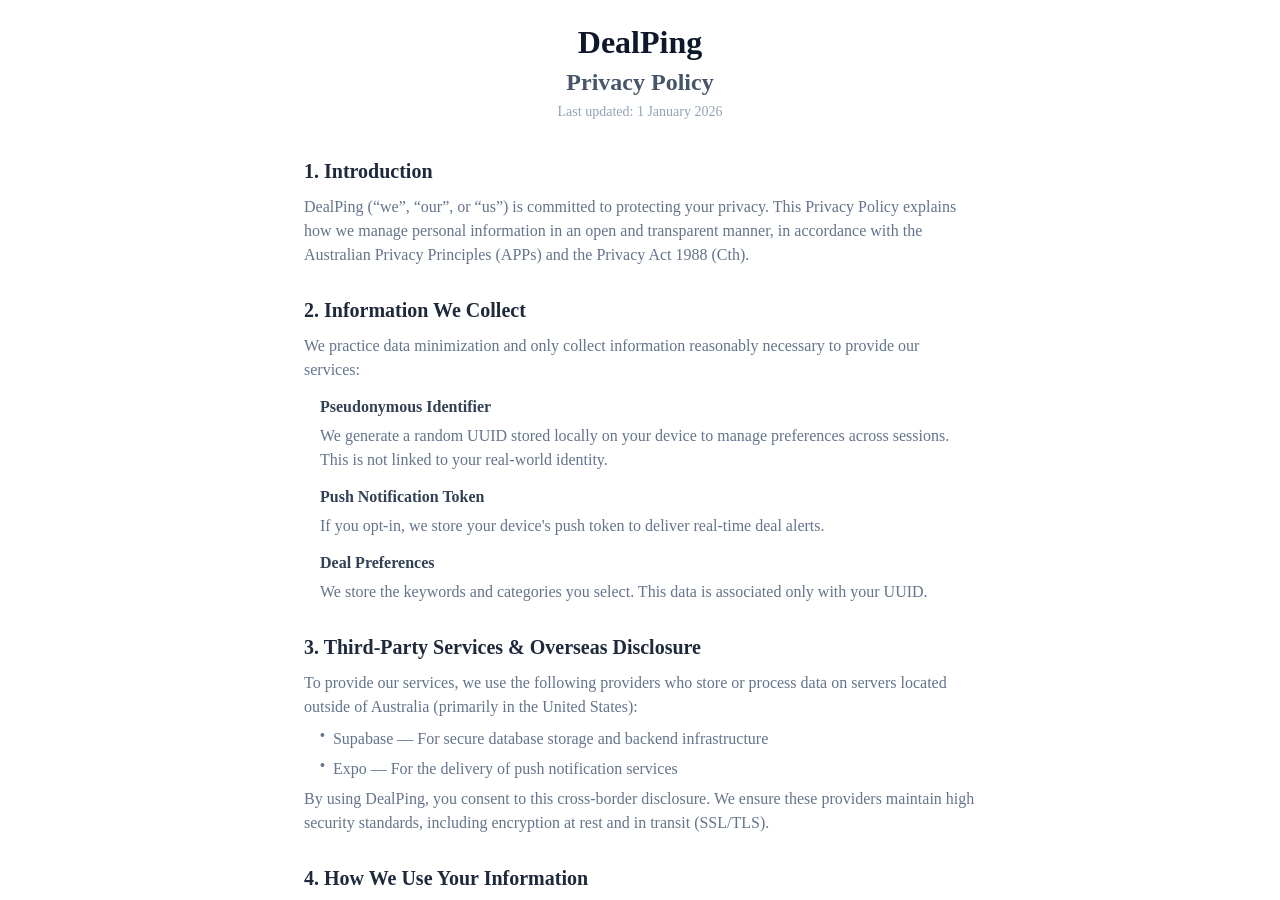
==== commit c17f61a2: "Add files via upload" ====
--- a/privacy.html
+++ b/privacy.html
@@ -362,5 +362,5 @@
 @font-face{font-family:"Inter_400Regular";src:url("/assets/node_modules/@expo-google-fonts/inter/400Regular/Inter_400Regular.51b6ad87261f18b6433ec52871ddfabc.ttf");font-display:auto}
 @font-face{font-family:"Inter_500Medium";src:url("/assets/node_modules/@expo-google-fonts/inter/500Medium/Inter_500Medium.137ab18bace28dd0bd83eb3b8ed2bc54.ttf");font-display:auto}
 @font-face{font-family:"Inter_600SemiBold";src:url("/assets/node_modules/@expo-google-fonts/inter/600SemiBold/Inter_600SemiBold.a5f35888d2da465de352e0dcfaf33324.ttf");font-display:auto}
-@font-face{font-family:"Inter_700Bold";src:url("/assets/node_modules/@expo-google-fonts/inter/700Bold/Inter_700Bold.6e237de4f1f413afa2fcc45c77ac343a.ttf");font-display:auto}</style><link rel="preload" href="/assets/assets/fonts/SpaceMono-Regular.49a79d66bdea2debf1832bf4d7aca127.ttf" as="font" crossorigin="" /><link rel="preload" href="/assets/node_modules/@expo/vector-icons/build/vendor/react-native-vector-icons/Fonts/FontAwesome.b06871f281fee6b241d60582ae9369b9.ttf" as="font" crossorigin="" /><link rel="preload" href="/assets/node_modules/@expo-google-fonts/inter/400Regular/Inter_400Regular.51b6ad87261f18b6433ec52871ddfabc.ttf" as="font" crossorigin="" /><link rel="preload" href="/assets/node_modules/@expo-google-fonts/inter/500Medium/Inter_500Medium.137ab18bace28dd0bd83eb3b8ed2bc54.ttf" as="font" crossorigin="" /><link rel="preload" href="/assets/node_modules/@expo-google-fonts/inter/600SemiBold/Inter_600SemiBold.a5f35888d2da465de352e0dcfaf33324.ttf" as="font" crossorigin="" /><link rel="preload" href="/assets/node_modules/@expo-google-fonts/inter/700Bold/Inter_700Bold.6e237de4f1f413afa2fcc45c77ac343a.ttf" as="font" crossorigin="" /><script type="module">globalThis.__EXPO_ROUTER_HYDRATE__=true;</script><link rel="preload" href="/_expo/static/css/web-5eb3f4f8811a9854d6d459533638f353.css" as="style"><link rel="stylesheet" href="/_expo/static/css/web-5eb3f4f8811a9854d6d459533638f353.css"><link rel="icon" href="/favicon.ico" /></head><body><div id="root"><div class="css-g5y9jx r-13awgt0"><!--$--><div style="position:absolute;left:0;right:0;top:0;bottom:0;pointer-events:none;visibility:hidden"></div><div class="css-g5y9jx r-13awgt0"><div aria-hidden="true" class="css-g5y9jx r-13awgt0 r-1p0dtai r-1d2f490 r-u8s1d r-zchlnj r-ipm5af" style="background-color:rgba(242,242,242,1.00);display:none"><div class="css-g5y9jx r-13awgt0"><div class="css-g5y9jx r-13awgt0"><!--$!--><template></template><!--/$--></div></div></div><div class="css-g5y9jx r-13awgt0 r-1p0dtai r-1d2f490 r-u8s1d r-zchlnj r-ipm5af" style="background-color:rgba(242,242,242,1.00);display:flex"><div class="css-g5y9jx r-13awgt0"><div class="css-g5y9jx r-13awgt0"><!--$--><div class="css-g5y9jx r-150rngu r-eqz5dr r-16y2uox r-1wbh5a2 r-11yh6sk r-1rnoaur r-agouwx" style="flex:1;background-color:rgba(255,255,255,1.00)"><div class="css-g5y9jx" style="padding-left:24px;padding-right:24px;padding-top:24px;padding-bottom:64px;max-width:720px;margin-right:auto;margin-left:auto"><div class="css-g5y9jx" style="margin-bottom:40px;align-items:center"><div dir="auto" class="css-146c3p1" style="font-size:32px;font-weight:700;color:rgba(15,23,42,1.00);margin-bottom:8px;font-family:Inter_700Bold">DealPing</div><div dir="auto" class="css-146c3p1" style="font-size:24px;font-weight:600;color:rgba(71,85,105,1.00);font-family:Inter_600SemiBold">Privacy Policy</div><div dir="auto" class="css-146c3p1" style="font-size:14px;color:rgba(148,163,184,1.00);margin-top:8px;font-family:Inter_400Regular">Last updated: <!-- -->31 December 2025</div></div><div class="css-g5y9jx" style="margin-bottom:32px"><div dir="auto" class="css-146c3p1" style="font-size:20px;font-weight:600;color:rgba(30,41,59,1.00);margin-bottom:12px;font-family:Inter_600SemiBold">1. Introduction</div><div dir="auto" class="css-146c3p1" style="font-size:16px;line-height:24px;color:rgba(100,116,139,1.00);font-family:Inter_400Regular">DealPing (“we”, “our”, or “us”) is committed to protecting your privacy. This Privacy Policy explains how we manage personal information in an open and transparent manner, in accordance with the Australian Privacy Principles (APPs) and the Privacy Act 1988 (Cth).</div></div><div class="css-g5y9jx" style="margin-bottom:32px"><div dir="auto" class="css-146c3p1" style="font-size:20px;font-weight:600;color:rgba(30,41,59,1.00);margin-bottom:12px;font-family:Inter_600SemiBold">2. Information We Collect</div><div dir="auto" class="css-146c3p1" style="font-size:16px;line-height:24px;color:rgba(100,116,139,1.00);font-family:Inter_400Regular">We practice data minimization and only collect information reasonably necessary to provide our services:</div><div class="css-g5y9jx" style="margin-top:16px;margin-left:16px"><div dir="auto" class="css-146c3p1" style="font-size:16px;font-weight:600;color:rgba(51,65,85,1.00);margin-bottom:8px;font-family:Inter_600SemiBold">Pseudonymous Identifier</div><div dir="auto" class="css-146c3p1" style="font-size:16px;line-height:24px;color:rgba(100,116,139,1.00);font-family:Inter_400Regular">We generate a random UUID stored locally on your device to manage preferences across sessions. This is not linked to your real-world identity.</div></div><div class="css-g5y9jx" style="margin-top:16px;margin-left:16px"><div dir="auto" class="css-146c3p1" style="font-size:16px;font-weight:600;color:rgba(51,65,85,1.00);margin-bottom:8px;font-family:Inter_600SemiBold">Push Notification Token</div><div dir="auto" class="css-146c3p1" style="font-size:16px;line-height:24px;color:rgba(100,116,139,1.00);font-family:Inter_400Regular">If you opt-in, we store your device&#x27;s push token to deliver real-time deal alerts.</div></div><div class="css-g5y9jx" style="margin-top:16px;margin-left:16px"><div dir="auto" class="css-146c3p1" style="font-size:16px;font-weight:600;color:rgba(51,65,85,1.00);margin-bottom:8px;font-family:Inter_600SemiBold">Deal Preferences</div><div dir="auto" class="css-146c3p1" style="font-size:16px;line-height:24px;color:rgba(100,116,139,1.00);font-family:Inter_400Regular">We store the keywords and categories you select. This data is associated only with your UUID.</div></div></div><div class="css-g5y9jx" style="margin-bottom:32px"><div dir="auto" class="css-146c3p1" style="font-size:20px;font-weight:600;color:rgba(30,41,59,1.00);margin-bottom:12px;font-family:Inter_600SemiBold">3. Third-Party Services &amp; Overseas Disclosure</div><div dir="auto" class="css-146c3p1" style="font-size:16px;line-height:24px;color:rgba(100,116,139,1.00);font-family:Inter_400Regular">To provide our services, we use the following providers who store or process data on servers located outside of Australia (primarily in the United States):</div><div class="css-g5y9jx" style="margin-top:8px;margin-left:16px"><div class="css-g5y9jx" style="flex-direction:row;margin-bottom:6px;padding-right:16px"><div dir="auto" class="css-146c3p1" style="color:rgba(100,116,139,1.00);margin-right:8px">•</div><div dir="auto" class="css-146c3p1" style="font-size:16px;line-height:24px;color:rgba(100,116,139,1.00);flex:1;font-family:Inter_400Regular">Supabase — For secure database storage and backend infrastructure</div></div><div class="css-g5y9jx" style="flex-direction:row;margin-bottom:6px;padding-right:16px"><div dir="auto" class="css-146c3p1" style="color:rgba(100,116,139,1.00);margin-right:8px">•</div><div dir="auto" class="css-146c3p1" style="font-size:16px;line-height:24px;color:rgba(100,116,139,1.00);flex:1;font-family:Inter_400Regular">Expo — For the delivery of push notification services</div></div></div><div dir="auto" class="css-146c3p1" style="font-size:16px;line-height:24px;color:rgba(100,116,139,1.00);font-family:Inter_400Regular">By using DealPing, you consent to this cross-border disclosure. We ensure these providers maintain high security standards, including encryption at rest and in transit (SSL/TLS).</div></div><div class="css-g5y9jx" style="margin-bottom:32px"><div dir="auto" class="css-146c3p1" style="font-size:20px;font-weight:600;color:rgba(30,41,59,1.00);margin-bottom:12px;font-family:Inter_600SemiBold">4. How We Use Your Information</div><div dir="auto" class="css-146c3p1" style="font-size:16px;line-height:24px;color:rgba(100,116,139,1.00);font-family:Inter_400Regular">We use your data solely to:</div><div class="css-g5y9jx" style="margin-top:8px;margin-left:16px"><div class="css-g5y9jx" style="flex-direction:row;margin-bottom:6px;padding-right:16px"><div dir="auto" class="css-146c3p1" style="color:rgba(100,116,139,1.00);margin-right:8px">•</div><div dir="auto" class="css-146c3p1" style="font-size:16px;line-height:24px;color:rgba(100,116,139,1.00);flex:1;font-family:Inter_400Regular">Trigger push notifications for deals matching your keywords via automated matching</div></div><div class="css-g5y9jx" style="flex-direction:row;margin-bottom:6px;padding-right:16px"><div dir="auto" class="css-146c3p1" style="color:rgba(100,116,139,1.00);margin-right:8px">•</div><div dir="auto" class="css-146c3p1" style="font-size:16px;line-height:24px;color:rgba(100,116,139,1.00);flex:1;font-family:Inter_400Regular">Personalize your &quot;Matched&quot; deal feed</div></div><div class="css-g5y9jx" style="flex-direction:row;margin-bottom:6px;padding-right:16px"><div dir="auto" class="css-146c3p1" style="color:rgba(100,116,139,1.00);margin-right:8px">•</div><div dir="auto" class="css-146c3p1" style="font-size:16px;line-height:24px;color:rgba(100,116,139,1.00);flex:1;font-family:Inter_400Regular">Monitor app performance (anonymized crash reports)</div></div></div><div dir="auto" class="css-146c3p1" style="font-size:16px;line-height:24px;color:rgba(100,116,139,1.00);font-family:Inter_400Regular">We do not sell, trade, or rent your data to third parties for marketing purposes.</div></div><div class="css-g5y9jx" style="margin-bottom:32px"><div dir="auto" class="css-146c3p1" style="font-size:20px;font-weight:600;color:rgba(30,41,59,1.00);margin-bottom:12px;font-family:Inter_600SemiBold">5. Data Retention &amp; Deletion</div><div dir="auto" class="css-146c3p1" style="font-size:16px;line-height:24px;color:rgba(100,116,139,1.00);font-family:Inter_400Regular">We retain your preferences and push token only for as long as the app is installed or until you request deletion.</div><div class="css-g5y9jx" style="margin-top:8px;margin-left:16px"><div class="css-g5y9jx" style="flex-direction:row;margin-bottom:6px;padding-right:16px"><div dir="auto" class="css-146c3p1" style="color:rgba(100,116,139,1.00);margin-right:8px">•</div><div dir="auto" class="css-146c3p1" style="font-size:16px;line-height:24px;color:rgba(100,116,139,1.00);flex:1;font-family:Inter_400Regular">Self-Service: Clear all data by uninstalling the app or clearing the app cache in device settings</div></div><div class="css-g5y9jx" style="flex-direction:row;margin-bottom:6px;padding-right:16px"><div dir="auto" class="css-146c3p1" style="color:rgba(100,116,139,1.00);margin-right:8px">•</div><div dir="auto" class="css-146c3p1" style="font-size:16px;line-height:24px;color:rgba(100,116,139,1.00);flex:1;font-family:Inter_400Regular">Manual Request: To remove your push token from our database, email us with your UUID</div></div></div></div><div class="css-g5y9jx" style="margin-bottom:32px"><div dir="auto" class="css-146c3p1" style="font-size:20px;font-weight:600;color:rgba(30,41,59,1.00);margin-bottom:12px;font-family:Inter_600SemiBold">6. Your Rights (Australian Privacy Principles)</div><div dir="auto" class="css-146c3p1" style="font-size:16px;line-height:24px;color:rgba(100,116,139,1.00);font-family:Inter_400Regular">Under the APPs, you have the right to access the personal information we hold about you and seek correction if it is inaccurate. Given our use of pseudonymous IDs, we may require your UUID (found in Settings) to identify your specific record.</div></div><div class="css-g5y9jx" style="margin-bottom:32px"><div dir="auto" class="css-146c3p1" style="font-size:20px;font-weight:600;color:rgba(30,41,59,1.00);margin-bottom:12px;font-family:Inter_600SemiBold">7. Age Restriction</div><div dir="auto" class="css-146c3p1" style="font-size:16px;line-height:24px;color:rgba(100,116,139,1.00);font-family:Inter_400Regular">DealPing is intended for users aged 18 and over. We do not knowingly collect personal information from individuals under 18. If we become aware of such collection, we will take immediate steps to delete the data.</div></div><div class="css-g5y9jx" style="margin-bottom:32px"><div dir="auto" class="css-146c3p1" style="font-size:20px;font-weight:600;color:rgba(30,41,59,1.00);margin-bottom:12px;font-family:Inter_600SemiBold">8. Contact Us</div><div dir="auto" class="css-146c3p1" style="font-size:16px;line-height:24px;color:rgba(100,116,139,1.00);font-family:Inter_400Regular">If you have questions or wish to make a privacy complaint, please contact us at:</div><div dir="auto" role="link" tabindex="0" class="css-146c3p1" style="color:rgba(37,99,235,1.00);font-size:16px;margin-top:8px;font-family:Inter_500Medium">dealpingnow@gmail.com</div><div dir="auto" class="css-146c3p1" style="font-size:16px;line-height:24px;color:rgba(100,116,139,1.00);font-family:Inter_400Regular">If we cannot resolve your issue, you may contact the Office of the Australian Information Commissioner (OAIC).</div></div></div></div><!--/$--></div></div></div></div><!--/$--></div></div><script src="/_expo/static/js/web/entry-2407bf6767994badb60c872c6435446a.js" defer></script>
+@font-face{font-family:"Inter_700Bold";src:url("/assets/node_modules/@expo-google-fonts/inter/700Bold/Inter_700Bold.6e237de4f1f413afa2fcc45c77ac343a.ttf");font-display:auto}</style><link rel="preload" href="/assets/assets/fonts/SpaceMono-Regular.49a79d66bdea2debf1832bf4d7aca127.ttf" as="font" crossorigin="" /><link rel="preload" href="/assets/node_modules/@expo/vector-icons/build/vendor/react-native-vector-icons/Fonts/FontAwesome.b06871f281fee6b241d60582ae9369b9.ttf" as="font" crossorigin="" /><link rel="preload" href="/assets/node_modules/@expo-google-fonts/inter/400Regular/Inter_400Regular.51b6ad87261f18b6433ec52871ddfabc.ttf" as="font" crossorigin="" /><link rel="preload" href="/assets/node_modules/@expo-google-fonts/inter/500Medium/Inter_500Medium.137ab18bace28dd0bd83eb3b8ed2bc54.ttf" as="font" crossorigin="" /><link rel="preload" href="/assets/node_modules/@expo-google-fonts/inter/600SemiBold/Inter_600SemiBold.a5f35888d2da465de352e0dcfaf33324.ttf" as="font" crossorigin="" /><link rel="preload" href="/assets/node_modules/@expo-google-fonts/inter/700Bold/Inter_700Bold.6e237de4f1f413afa2fcc45c77ac343a.ttf" as="font" crossorigin="" /><script type="module">globalThis.__EXPO_ROUTER_HYDRATE__=true;</script><link rel="preload" href="/_expo/static/css/web-a6490b096e80dab5e322957415531206.css" as="style"><link rel="stylesheet" href="/_expo/static/css/web-a6490b096e80dab5e322957415531206.css"><link rel="icon" href="/favicon.ico" /></head><body><div id="root"><div class="css-g5y9jx r-13awgt0"><!--$--><div style="position:absolute;left:0;right:0;top:0;bottom:0;pointer-events:none;visibility:hidden"></div><div class="css-g5y9jx r-13awgt0"><div aria-hidden="true" class="css-g5y9jx r-13awgt0 r-1p0dtai r-1d2f490 r-u8s1d r-zchlnj r-ipm5af" style="background-color:rgba(242,242,242,1.00);display:none"><div class="css-g5y9jx r-13awgt0"><div class="css-g5y9jx r-13awgt0"><!--$!--><template></template><!--/$--></div></div></div><div class="css-g5y9jx r-13awgt0 r-1p0dtai r-1d2f490 r-u8s1d r-zchlnj r-ipm5af" style="background-color:rgba(242,242,242,1.00);display:flex"><div class="css-g5y9jx r-13awgt0"><div class="css-g5y9jx r-13awgt0"><!--$--><div class="css-g5y9jx r-150rngu r-eqz5dr r-16y2uox r-1wbh5a2 r-11yh6sk r-1rnoaur r-agouwx" style="flex:1;background-color:rgba(255,255,255,1.00)"><div class="css-g5y9jx" style="padding-left:24px;padding-right:24px;padding-top:24px;padding-bottom:64px;max-width:720px;margin-right:auto;margin-left:auto"><div class="css-g5y9jx" style="margin-bottom:40px;align-items:center"><div dir="auto" class="css-146c3p1" style="font-size:32px;font-weight:700;color:rgba(15,23,42,1.00);margin-bottom:8px;font-family:Inter_700Bold">DealPing</div><div dir="auto" class="css-146c3p1" style="font-size:24px;font-weight:600;color:rgba(71,85,105,1.00);font-family:Inter_600SemiBold">Privacy Policy</div><div dir="auto" class="css-146c3p1" style="font-size:14px;color:rgba(148,163,184,1.00);margin-top:8px;font-family:Inter_400Regular">Last updated: <!-- -->1 January 2026</div></div><div class="css-g5y9jx" style="margin-bottom:32px"><div dir="auto" class="css-146c3p1" style="font-size:20px;font-weight:600;color:rgba(30,41,59,1.00);margin-bottom:12px;font-family:Inter_600SemiBold">1. Introduction</div><div dir="auto" class="css-146c3p1" style="font-size:16px;line-height:24px;color:rgba(100,116,139,1.00);font-family:Inter_400Regular">DealPing (“we”, “our”, or “us”) is committed to protecting your privacy. This Privacy Policy explains how we manage personal information in an open and transparent manner, in accordance with the Australian Privacy Principles (APPs) and the Privacy Act 1988 (Cth).</div></div><div class="css-g5y9jx" style="margin-bottom:32px"><div dir="auto" class="css-146c3p1" style="font-size:20px;font-weight:600;color:rgba(30,41,59,1.00);margin-bottom:12px;font-family:Inter_600SemiBold">2. Information We Collect</div><div dir="auto" class="css-146c3p1" style="font-size:16px;line-height:24px;color:rgba(100,116,139,1.00);font-family:Inter_400Regular">We practice data minimization and only collect information reasonably necessary to provide our services:</div><div class="css-g5y9jx" style="margin-top:16px;margin-left:16px"><div dir="auto" class="css-146c3p1" style="font-size:16px;font-weight:600;color:rgba(51,65,85,1.00);margin-bottom:8px;font-family:Inter_600SemiBold">Pseudonymous Identifier</div><div dir="auto" class="css-146c3p1" style="font-size:16px;line-height:24px;color:rgba(100,116,139,1.00);font-family:Inter_400Regular">We generate a random UUID stored locally on your device to manage preferences across sessions. This is not linked to your real-world identity.</div></div><div class="css-g5y9jx" style="margin-top:16px;margin-left:16px"><div dir="auto" class="css-146c3p1" style="font-size:16px;font-weight:600;color:rgba(51,65,85,1.00);margin-bottom:8px;font-family:Inter_600SemiBold">Push Notification Token</div><div dir="auto" class="css-146c3p1" style="font-size:16px;line-height:24px;color:rgba(100,116,139,1.00);font-family:Inter_400Regular">If you opt-in, we store your device&#x27;s push token to deliver real-time deal alerts.</div></div><div class="css-g5y9jx" style="margin-top:16px;margin-left:16px"><div dir="auto" class="css-146c3p1" style="font-size:16px;font-weight:600;color:rgba(51,65,85,1.00);margin-bottom:8px;font-family:Inter_600SemiBold">Deal Preferences</div><div dir="auto" class="css-146c3p1" style="font-size:16px;line-height:24px;color:rgba(100,116,139,1.00);font-family:Inter_400Regular">We store the keywords and categories you select. This data is associated only with your UUID.</div></div></div><div class="css-g5y9jx" style="margin-bottom:32px"><div dir="auto" class="css-146c3p1" style="font-size:20px;font-weight:600;color:rgba(30,41,59,1.00);margin-bottom:12px;font-family:Inter_600SemiBold">3. Third-Party Services &amp; Overseas Disclosure</div><div dir="auto" class="css-146c3p1" style="font-size:16px;line-height:24px;color:rgba(100,116,139,1.00);font-family:Inter_400Regular">To provide our services, we use the following providers who store or process data on servers located outside of Australia (primarily in the United States):</div><div class="css-g5y9jx" style="margin-top:8px;margin-left:16px"><div class="css-g5y9jx" style="flex-direction:row;margin-bottom:6px;padding-right:16px"><div dir="auto" class="css-146c3p1" style="color:rgba(100,116,139,1.00);margin-right:8px">•</div><div dir="auto" class="css-146c3p1" style="font-size:16px;line-height:24px;color:rgba(100,116,139,1.00);flex:1;font-family:Inter_400Regular">Supabase — For secure database storage and backend infrastructure</div></div><div class="css-g5y9jx" style="flex-direction:row;margin-bottom:6px;padding-right:16px"><div dir="auto" class="css-146c3p1" style="color:rgba(100,116,139,1.00);margin-right:8px">•</div><div dir="auto" class="css-146c3p1" style="font-size:16px;line-height:24px;color:rgba(100,116,139,1.00);flex:1;font-family:Inter_400Regular">Expo — For the delivery of push notification services</div></div></div><div dir="auto" class="css-146c3p1" style="font-size:16px;line-height:24px;color:rgba(100,116,139,1.00);font-family:Inter_400Regular">By using DealPing, you consent to this cross-border disclosure. We ensure these providers maintain high security standards, including encryption at rest and in transit (SSL/TLS).</div></div><div class="css-g5y9jx" style="margin-bottom:32px"><div dir="auto" class="css-146c3p1" style="font-size:20px;font-weight:600;color:rgba(30,41,59,1.00);margin-bottom:12px;font-family:Inter_600SemiBold">4. How We Use Your Information</div><div dir="auto" class="css-146c3p1" style="font-size:16px;line-height:24px;color:rgba(100,116,139,1.00);font-family:Inter_400Regular">We use your data solely to:</div><div class="css-g5y9jx" style="margin-top:8px;margin-left:16px"><div class="css-g5y9jx" style="flex-direction:row;margin-bottom:6px;padding-right:16px"><div dir="auto" class="css-146c3p1" style="color:rgba(100,116,139,1.00);margin-right:8px">•</div><div dir="auto" class="css-146c3p1" style="font-size:16px;line-height:24px;color:rgba(100,116,139,1.00);flex:1;font-family:Inter_400Regular">Trigger push notifications for deals matching your keywords via automated matching</div></div><div class="css-g5y9jx" style="flex-direction:row;margin-bottom:6px;padding-right:16px"><div dir="auto" class="css-146c3p1" style="color:rgba(100,116,139,1.00);margin-right:8px">•</div><div dir="auto" class="css-146c3p1" style="font-size:16px;line-height:24px;color:rgba(100,116,139,1.00);flex:1;font-family:Inter_400Regular">Personalize your &quot;Matched&quot; deal feed</div></div><div class="css-g5y9jx" style="flex-direction:row;margin-bottom:6px;padding-right:16px"><div dir="auto" class="css-146c3p1" style="color:rgba(100,116,139,1.00);margin-right:8px">•</div><div dir="auto" class="css-146c3p1" style="font-size:16px;line-height:24px;color:rgba(100,116,139,1.00);flex:1;font-family:Inter_400Regular">Monitor app performance (anonymized crash reports)</div></div></div><div dir="auto" class="css-146c3p1" style="font-size:16px;line-height:24px;color:rgba(100,116,139,1.00);font-family:Inter_400Regular">We do not sell, trade, or rent your data to third parties for marketing purposes.</div></div><div class="css-g5y9jx" style="margin-bottom:32px"><div dir="auto" class="css-146c3p1" style="font-size:20px;font-weight:600;color:rgba(30,41,59,1.00);margin-bottom:12px;font-family:Inter_600SemiBold">5. Data Retention &amp; Deletion</div><div dir="auto" class="css-146c3p1" style="font-size:16px;line-height:24px;color:rgba(100,116,139,1.00);font-family:Inter_400Regular">We retain your preferences and push token only for as long as the app is installed or until you request deletion.</div><div class="css-g5y9jx" style="margin-top:8px;margin-left:16px"><div class="css-g5y9jx" style="flex-direction:row;margin-bottom:6px;padding-right:16px"><div dir="auto" class="css-146c3p1" style="color:rgba(100,116,139,1.00);margin-right:8px">•</div><div dir="auto" class="css-146c3p1" style="font-size:16px;line-height:24px;color:rgba(100,116,139,1.00);flex:1;font-family:Inter_400Regular">Self-Service: Clear all data by uninstalling the app or clearing the app cache in device settings</div></div><div class="css-g5y9jx" style="flex-direction:row;margin-bottom:6px;padding-right:16px"><div dir="auto" class="css-146c3p1" style="color:rgba(100,116,139,1.00);margin-right:8px">•</div><div dir="auto" class="css-146c3p1" style="font-size:16px;line-height:24px;color:rgba(100,116,139,1.00);flex:1;font-family:Inter_400Regular">Manual Request: To remove your push token from our database, email us with your UUID</div></div></div></div><div class="css-g5y9jx" style="margin-bottom:32px"><div dir="auto" class="css-146c3p1" style="font-size:20px;font-weight:600;color:rgba(30,41,59,1.00);margin-bottom:12px;font-family:Inter_600SemiBold">6. Your Rights (Australian Privacy Principles)</div><div dir="auto" class="css-146c3p1" style="font-size:16px;line-height:24px;color:rgba(100,116,139,1.00);font-family:Inter_400Regular">Under the APPs, you have the right to access the personal information we hold about you and seek correction if it is inaccurate. Given our use of pseudonymous IDs, we may require your UUID (found in Settings) to identify your specific record.</div></div><div class="css-g5y9jx" style="margin-bottom:32px"><div dir="auto" class="css-146c3p1" style="font-size:20px;font-weight:600;color:rgba(30,41,59,1.00);margin-bottom:12px;font-family:Inter_600SemiBold">7. Age Restriction</div><div dir="auto" class="css-146c3p1" style="font-size:16px;line-height:24px;color:rgba(100,116,139,1.00);font-family:Inter_400Regular">DealPing is intended for users aged 18 and over. We do not knowingly collect personal information from individuals under 18. If we become aware of such collection, we will take immediate steps to delete the data.</div></div><div class="css-g5y9jx" style="margin-bottom:32px"><div dir="auto" class="css-146c3p1" style="font-size:20px;font-weight:600;color:rgba(30,41,59,1.00);margin-bottom:12px;font-family:Inter_600SemiBold">8. Contact Us</div><div dir="auto" class="css-146c3p1" style="font-size:16px;line-height:24px;color:rgba(100,116,139,1.00);font-family:Inter_400Regular">If you have questions or wish to make a privacy complaint, please contact us at:</div><div dir="auto" role="link" tabindex="0" class="css-146c3p1" style="color:rgba(37,99,235,1.00);font-size:16px;margin-top:8px;font-family:Inter_500Medium">dealpingnow@gmail.com</div><div dir="auto" class="css-146c3p1" style="font-size:16px;line-height:24px;color:rgba(100,116,139,1.00);font-family:Inter_400Regular">If we cannot resolve your issue, you may contact the Office of the Australian Information Commissioner (OAIC).</div></div></div></div><!--/$--></div></div></div></div><!--/$--></div></div><script src="/_expo/static/js/web/entry-a2b21eae4d48399d7788df744551a722.js" defer></script>
 </body></html>
